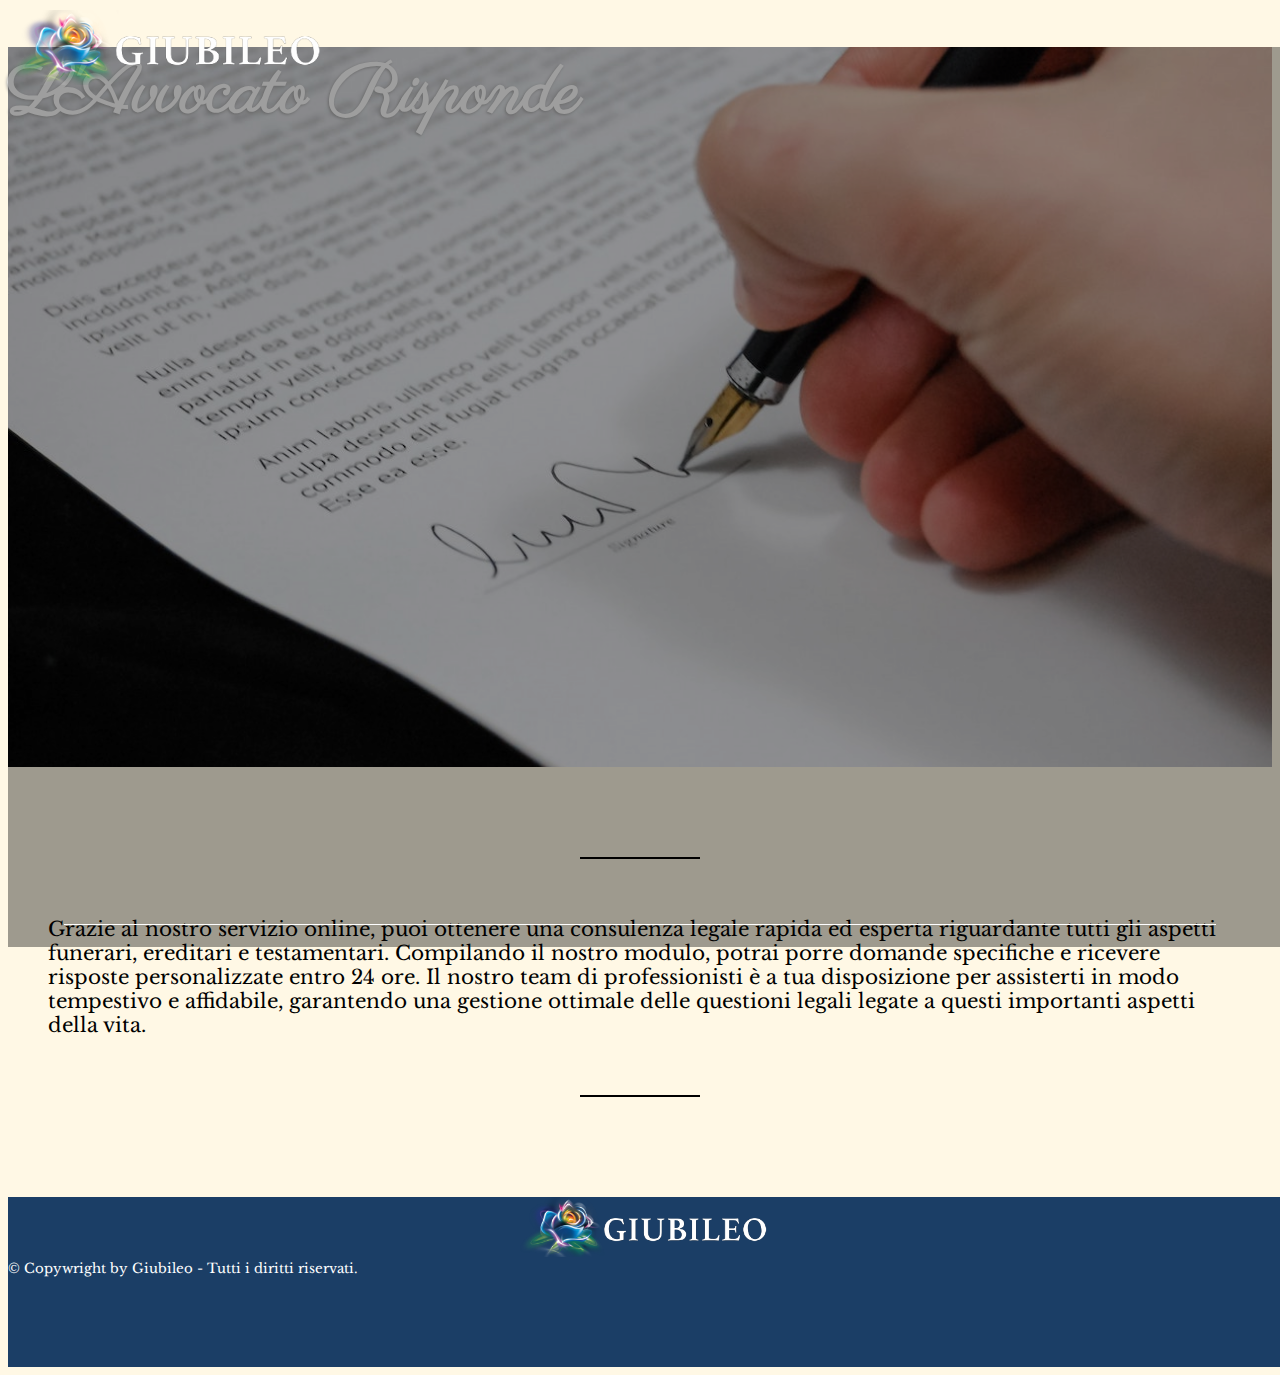
==== pages/avvocato.html @ 3a90a968 "New page avvocato" ====
<!DOCTYPE html>
<html lang="en">

<head>
    <meta charset="UTF-8">
    <meta http-equiv="X-UA-Compatible" content="IE=edge">
    <meta name="viewport" content="width=device-width, initial-scale=1.0">
    <title>Ci Pensa Giubileo</title>

    <!-- Fonts -->
    <link rel="preconnect" href="https://fonts.googleapis.com">
    <link rel="preconnect" href="https://fonts.gstatic.com" crossorigin>
    <link href="https://fonts.googleapis.com/css2?family=Libre+Baskerville&family=Parisienne&display=swap"
        rel="stylesheet">
    <!--  -->

    <link rel="stylesheet" href="https://cdn.jsdelivr.net/npm/bootstrap@5.2.3/dist/css/bootstrap.min.css"
        integrity="sha384-rbsA2VBKQhggwzxH7pPCaAqO46MgnOM80zW1RWuH61DGLwZJEdK2Kadq2F9CUG65" crossorigin="anonymous">
    <link rel="stylesheet" href="../css/style.min.css">
</head>

<body>
    <!-- Header -->
    <div id="header" class="header navbar align-content-center">
        <div class="container-xl">
            <div class="navbar-brand">
                <a href="../index.html"><img class="ps-0" src="../assets/logo/logo-giubileo.png" alt=""></a>
            </div>

            <!-- <button class="navbar-toggler" type="button" data-bs-toggle="collapse" data-bs-target="#navbarSupportedContent" aria-controls="navbarSupportedContent" aria-expanded="false" aria-label="Toggle navigation">
                <span class="navbar-toggler-icon"></span>
            </button> -->

            <div class="" id="">
                <div class="navbar-links ms-auto flex">
                    <div class="nav-item">
                        <button id="nav-link-btn" class="nav-link nav-link-btn">Servizi</button>
                    </div>
                    <div class="nav-item">
                        <a class="nav-link" href="./avvocato.html">L'avvocato risponde</a>
                    </div>
                    <div class="nav-item dropdown">
                        <a class="nav-link" href="https://giubileocentanni.it/" target="_blank">Cent'anni</a>
                    </div>
                </div>
            </div>
        </div>
    </div>

    <div id="submenu" class="submenu container justify-content-center">
        <div class="d-flex justify-content-center mb-1">
            <a href="./testamento.html" class="card submenu-container submenu-main">
                Il Testamento
            </a>
            <a href="./eredita.html" class="card submenu-container submenu-main">
                L'Eredità
            </a>
            <a href="./successioni.html" class="card submenu-container submenu-main">
                Successioni e Donazioni
            </a>
        </div>

        <div class="justify-content-center">
            <div class="d-flex text-center justify-content-center mb-1">
                <a href="/" class="card submenu-container">
                    Aspetti fiscali in materia di successioni
                </a>
                <a href="/" class="card submenu-container">
                    Polizze assicurative e successioni
                </a>
                <a href="/" class="card submenu-container">
                    Passaggio generazionale
                </a>
                <a href="/" class="card submenu-container">
                    Articoli e curiosità
                </a>
            </div>

            <div class="d-flex text-center justify-content-center">
                <a href="/" class="card submenu-container">
                    Cremazione e dispersione delle ceneri
                </a>
                <a href="/" class="card submenu-container">
                    Cassetta virtuale delle ultime volontà
                </a>
                <a href="/" class="card submenu-container">
                    L'esecutore testamentario
                </a>
                <a href="/" class="card submenu-container">
                    FAQ
                </a>
            </div>

        </div>
    </div>
    <!-- End Header -->

    <!-- Hero -->
    <div class="container-fluid hero position-relative"
        style="background-image: url(../assets/img/giubileo-3.jpeg);">
        <div class="hero-overlay"></div>
        <div class="row text-center h-100 align-content-center">
            <h1 class="title">L'Avvocato Risponde</h1>
        </div>
    </div>

    <!-- Intro -->
    <div class="container intro-section section">
        <div class="row text-center justify-content-center">
            <p class="intro col-7">
                Grazie al nostro servizio online, puoi ottenere una consulenza legale rapida ed esperta riguardante tutti gli aspetti funerari,
                 ereditari e testamentari. Compilando il nostro modulo, potrai porre domande specifiche e ricevere risposte personalizzate 
                 entro 24 ore. Il nostro team di professionisti è a tua disposizione per assisterti in modo tempestivo e affidabile, 
                 garantendo una gestione ottimale delle questioni legali legate a questi importanti aspetti della vita.
            </p>
        </div>
    </div>

    <!-- Content -->
    <div class="content-section container">
        <div class="content-container">

        </div>
    </div>

    <!-- Footer -->
    <div id="footer" class="footer">
        <div class="container justify-content-center h-100 position-relative text-center">
            <div class="footer-logo-container pt-4 mb-5 position-relative">
                <img class="ps-0" src="../assets/logo/logo-giubileo.png" alt="">
            </div>
            <small class="text-center">© Copywright by Giubileo - Tutti i diritti riservati.</small>
        </div>
    </div>

    <script src="https://cdn.jsdelivr.net/npm/bootstrap@5.2.3/dist/js/bootstrap.min.js"
        integrity="sha384-cuYeSxntonz0PPNlHhBs68uyIAVpIIOZZ5JqeqvYYIcEL727kskC66kF92t6Xl2V"
        crossorigin="anonymous"></script>
    <script src="../js/main.js"></script>
</body>

</html>
---- css/style.min.css ----
:root{--main:#113c66;--main-bg:#fff8e5;--header-color:#fff;--header-bg-color:#1b3e66;--header-bg-color-light:#324b68;--header-bg-color-focus:#1b3e66;--secondary-card-bg:#58789c;--card-transition-bg:0.5s;--card-transition:1s}*{font-family:'Libre Baskerville', serif}html{overflow-x:hidden}body{background-color:var(--main-bg)}.header{overflow:hidden;position:fixed;width:100vw;top:0;left:0;max-height:90px;z-index:999999;transition:all 0.6s}.header.scrolled-down{background-color:var(--header-bg-color)}.header .navbar-brand img{height:75px;width:auto;padding:10px}.header .navbar-links{display:flex;justify-content:right;align-items:center}.header .navbar-links .nav-item{display:flex;justify-content:center;align-items:center;transition:all 0.5;background-color:#fff8e500}.header .navbar-links .nav-item:hover .nav-link{text-decoration:underline}.header .navbar-links .nav-item .nav-link-btn{background:none;border:none}.header .navbar-links .nav-item .nav-link{padding:2px 30px;color:var(--header-color);font-size:18px;text-decoration-color:var(--header-color);text-underline-offset:3px}.header .navbar-links .nav-item:first-child,.header .navbar-links .nav-item:last-child{border-right:1px solid var(--header-color);border-left:1px solid var(--header-color)}.submenu{width:50vw;min-width:720px;position:fixed;justify-content:center;top:-500px;left:50%;transform:translateX(-50%);border-bottom-left-radius:4px;border-bottom-right-radius:4px;z-index:999990;opacity:0;transition:all 1s;background-color:var(--header-bg-color-light);padding:20px 10px}.submenu .submenu-container{text-align:center;display:flex;justify-content:center;align-items:center;background-color:var(--secondary-card-bg);margin:3px;height:100px;width:100%;padding:5px;transition:all 0.5s;text-decoration:none;color:var(--header-color);font-size:15px}.submenu .submenu-container.submenu-main{font-size:18px}.submenu .submenu-container:hover{background-color:var(--header-bg-color)}.submenu.submenu-open{opacity:1;top:88px}.hero{padding:0px;max-height:80vh;height:80vh;background:center center;background-repeat:no-repeat;background-size:cover}.hero .hero-overlay{width:100%;height:100%;background-color:rgba(0,0,0,0.38);padding:0px;position:absolute}.hero .title{font-family:'Parisienne', cursive;z-index:1000;font-size:70px;color:white;text-shadow:-1px 1px 3px darkgrey}.intro-section{position:relative;padding:40px;margin-top:90px}.intro-section:before,.intro-section:after{content:"";transform:translateX(-50%);display:block;width:120px;height:2px;background:#000;left:50%;position:absolute}.intro-section:before{top:0px}.intro-section:after{bottom:0}.intro-section p{font-size:20px}.cards-section .highlight-card{justify-content:end;border:0px;height:400px;background-position:center;background-size:cover;background-repeat:no-repeat;position:relative;text-decoration:none;box-shadow:-4px 4px 5px rgba(0,0,0,0.517);overflow-y:hidden;transition:all var(--card-transition)}.cards-section .highlight-card .card-overlay{position:absolute;bottom:0px;left:0px;background-color:rgba(0,0,0,0.337);height:50%;width:100%;z-index:0;padding:0px;border-radius:inherit;background:#000;background:linear-gradient(0deg, rgba(0,0,0,0.564885) 50%, rgba(252,252,255,0) 100%);transition:all var(--card-transition)}.cards-section .highlight-card .card-content{position:absolute;top:80%;transition:all var(--card-transition);color:white;text-decoration:none}.cards-section .highlight-card .card-content .card-title::after{content:"";transform:translateX(-50%);display:block;width:100px;height:2px;background:white;left:50%;position:relative;bottom:-15px;opacity:0;transition:all var(--card-transition)}.cards-section .highlight-card .card-content .card-description{opacity:0;transition:all var(--card-transition)}.cards-section .highlight-card:hover{box-shadow:-5px 5px 15px rgba(0,0,0,0.665)}.cards-section .highlight-card:hover .card-overlay{height:100%}.cards-section .highlight-card:hover .card-content{top:50%}.cards-section .highlight-card:hover .card-content .card-title::after{opacity:1}.cards-section .highlight-card:hover .card-content .card-description{opacity:1}.cards-section .card-secondary{width:100%;height:200px;color:white;text-decoration:none;display:flex;justify-content:center;align-items:center;padding:25px;transition:all 0.5s;background-color:var(--secondary-card-bg);box-shadow:-4px 4px 5px rgba(0,0,0,0.517)}.cards-section .card-secondary:hover{background-color:var(--header-bg-color)}.cards-section .card-secondary h3{font-size:20px;margin:0px}.lawyer-section .sec-title::after,.centanni-section .sec-title::after{content:"";transform:translateX(-50%);display:block;width:80px;height:2px;background:black;left:50%;position:absolute;bottom:-25px}.lawyer-section .sec-description,.centanni-section .sec-description{text-align:justify}.lawyer-section .sec-btn,.centanni-section .sec-btn{padding:10px 20px;border-radius:15px;border:solid 3px black;transition:all 0.5s;color:black;text-decoration:none}.lawyer-section .sec-btn:hover,.centanni-section .sec-btn:hover{background-color:var(--header-bg-color);border-color:var(--header-bg-color);color:white}.footer{width:100vw;overflow-x:hidden;height:170px;background-color:var(--header-bg-color)}.footer .footer-logo-container{display:flex;justify-content:center;align-items:center}.footer .footer-logo-container:after{content:"";transform:translateX(-50%);display:block;width:90vw;height:1px;background:white;left:50%;position:absolute;bottom:-25px}.footer .footer-logo-container img{height:auto;width:20%;min-width:200px;max-width:300px}.footer small{color:white;margin:auto}.content-section{margin-top:100px}.title-container{position:relative}.title-container:after{content:"";transform:translateX(-50%);display:block;width:100px;height:2px;background:black;left:50%;position:absolute;bottom:-40px}.content-container{margin-top:0px;margin-bottom:80px}.content-container h3{margin-top:50px;margin-bottom:20px}
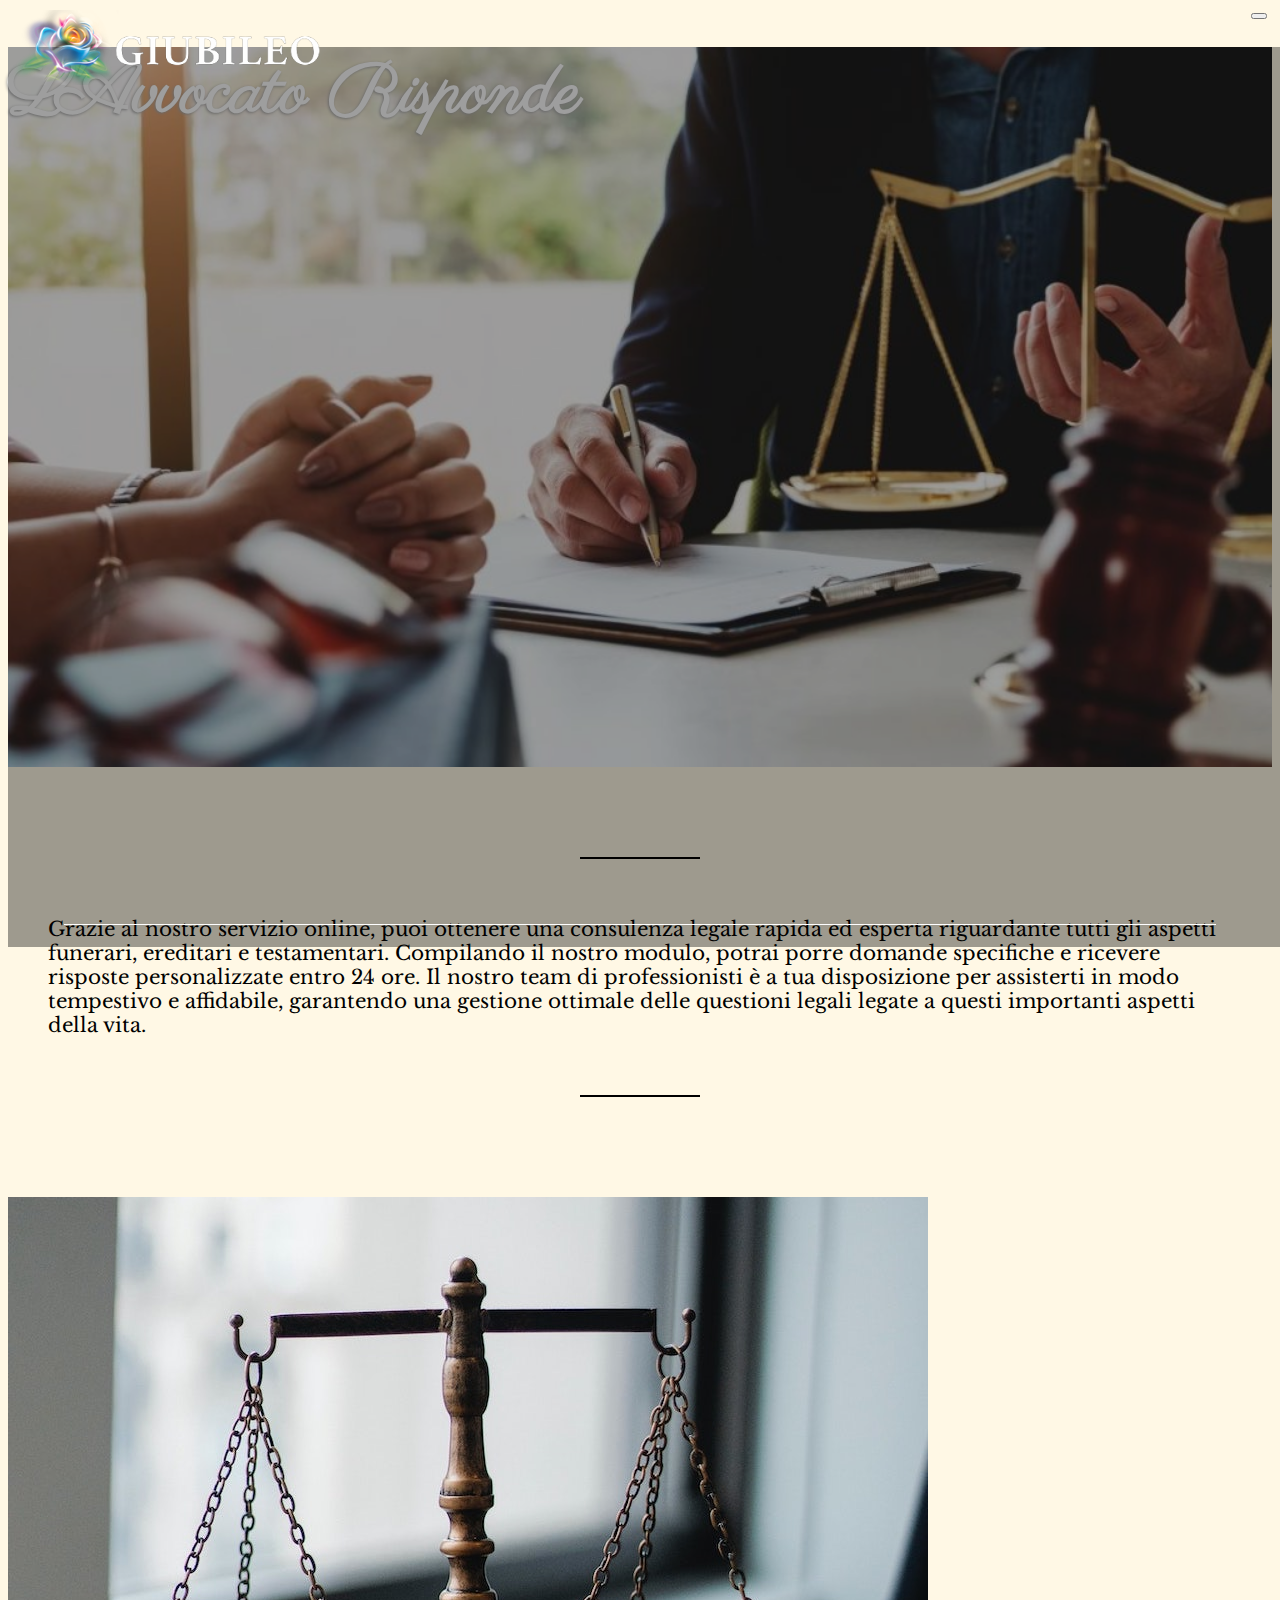
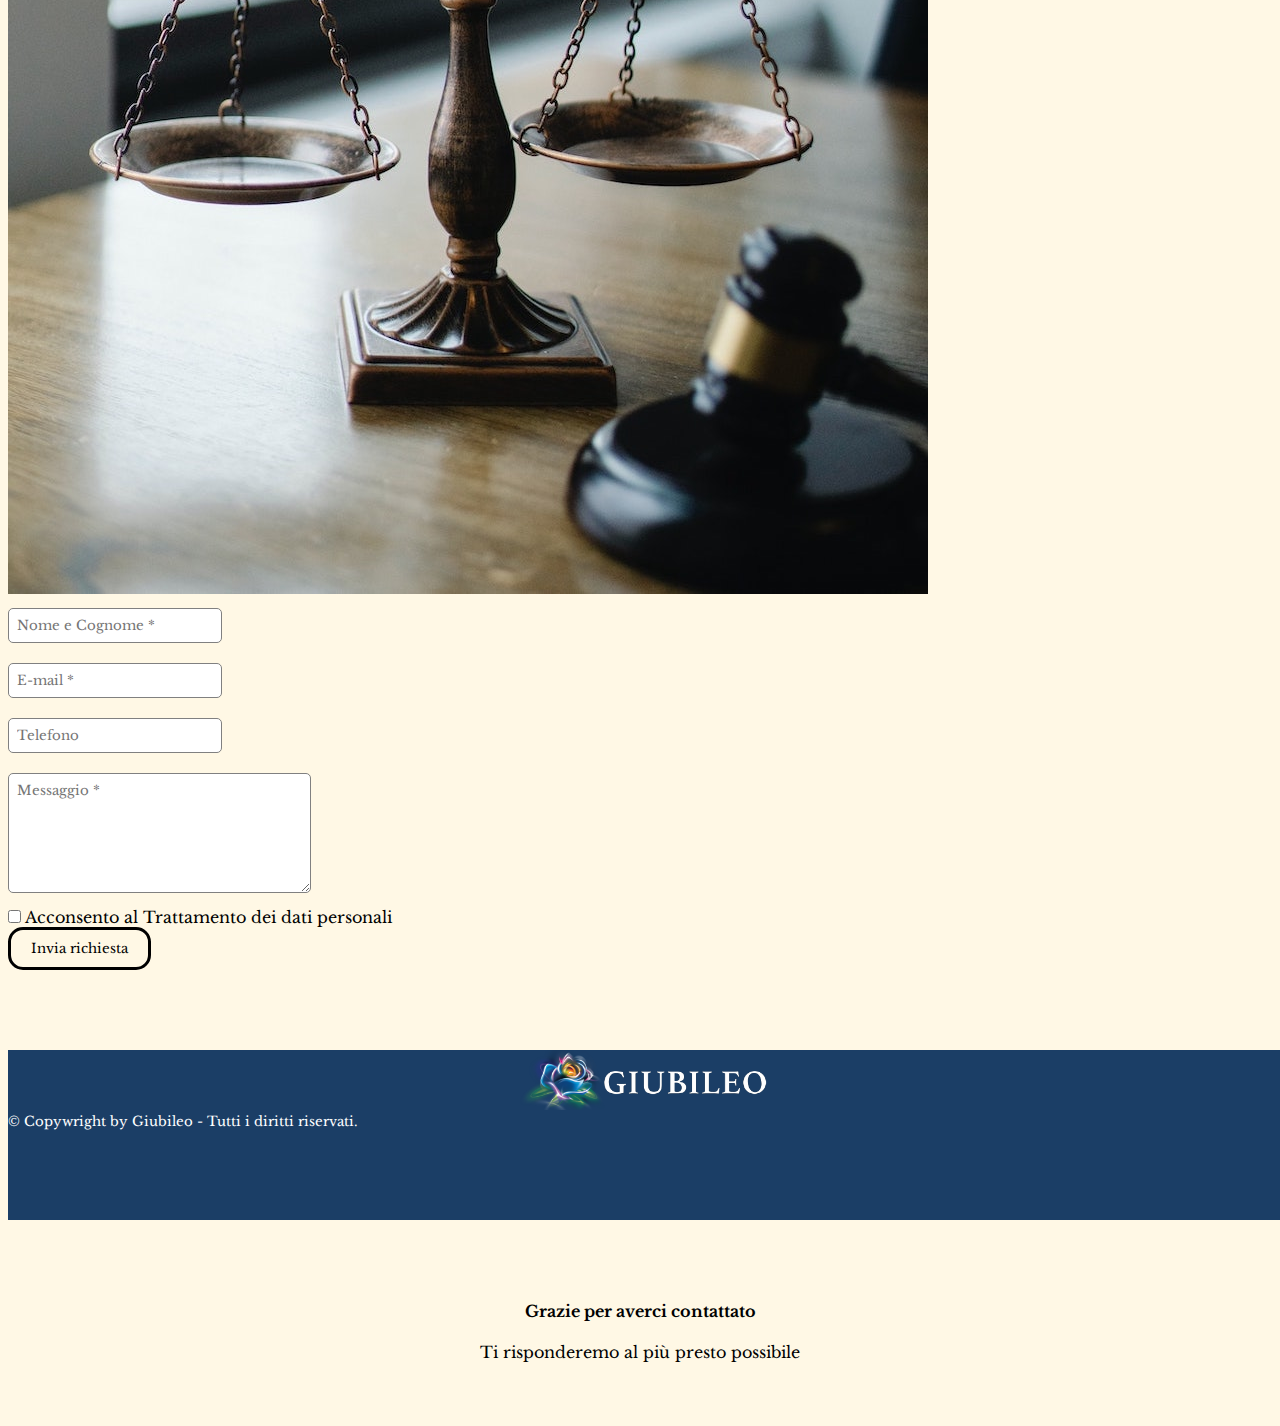
==== commit d418c170: "Progress on lawyer page" ====
--- a/pages/avvocato.html
+++ b/pages/avvocato.html
@@ -96,8 +96,7 @@
     <!-- End Header -->
 
     <!-- Hero -->
-    <div class="container-fluid hero position-relative"
-        style="background-image: url(../assets/img/giubileo-3.jpeg);">
+    <div class="container-fluid hero position-relative" style="background-image: url(../assets/img/giubileo-9.jpeg);">
         <div class="hero-overlay"></div>
         <div class="row text-center h-100 align-content-center">
             <h1 class="title">L'Avvocato Risponde</h1>
@@ -108,18 +107,51 @@
     <div class="container intro-section section">
         <div class="row text-center justify-content-center">
             <p class="intro col-7">
-                Grazie al nostro servizio online, puoi ottenere una consulenza legale rapida ed esperta riguardante tutti gli aspetti funerari,
-                 ereditari e testamentari. Compilando il nostro modulo, potrai porre domande specifiche e ricevere risposte personalizzate 
-                 entro 24 ore. Il nostro team di professionisti è a tua disposizione per assisterti in modo tempestivo e affidabile, 
-                 garantendo una gestione ottimale delle questioni legali legate a questi importanti aspetti della vita.
+                Grazie al nostro servizio online, puoi ottenere una consulenza legale rapida ed esperta riguardante
+                tutti gli aspetti funerari,
+                ereditari e testamentari. Compilando il nostro modulo, potrai porre domande specifiche e ricevere
+                risposte personalizzate
+                entro 24 ore. Il nostro team di professionisti è a tua disposizione per assisterti in modo tempestivo e
+                affidabile,
+                garantendo una gestione ottimale delle questioni legali legate a questi importanti aspetti della vita.
             </p>
         </div>
     </div>
 
-    <!-- Content -->
+    <!-- Form -->
     <div class="content-section container">
-        <div class="content-container">
-
+        <div class="content-container row">
+            <div class="col-5">
+                <img class="sec-img w-100 rounded" src="../assets/img/giubileo-2.jpeg" alt="">
+            </div>
+            <div class="col-6 offset-1 h-100 align-self-center">
+                <form id="lawyer-form" action="" class="row lawyer-form" autocomplete="off">
+                    <div class="col-12 d-flex flex-column">
+                        <!-- <label for="name-input">Nome e Cognome</label> -->
+                        <input id="name-input" type="text" placeholder="Nome e Cognome *" required autocomplete="off">
+                    </div>
+                    <div class="col-6 d-flex flex-column">
+                        <!-- <label for="name-input">Nome e Cognome</label> -->
+                        <input id="name-input" type="email" placeholder="E-mail *" required autocomplete="off">
+                    </div>
+                    <div class="col-6 d-flex flex-column">
+                        <!-- <label for="name-input">Nome e Cognome</label> -->
+                        <input id="name-input" type="number" placeholder="Telefono" autocomplete="off">
+                    </div>
+                    <div class="col-12 d-flex flex-column">
+                        <textarea name="" id="" cols="30" rows="6" placeholder="Messaggio *"
+                            autocomplete="off" required></textarea>
+                    </div>
+                    <div class="col-12 d-flex flex-row align-content-center mt-2">
+                        <input id="privacy-check" type="checkbox" class="me-3" style="margin: 3px 0px;" required>
+                        <label for="privacy-check" class="privacy-check-label">Acconsento al Trattamento dei dati personali</label>
+                    </div>
+                    <div class="col-12 mt-4 d-flex justify-content-center">
+                        <button id="lawyer-form-btn" type="submit" class="sec-btn" data-toggle="modal"
+                            data-target="#thankyou-modal">Invia richiesta</button>
+                    </div>
+                </form>
+            </div>
         </div>
     </div>
 
@@ -133,10 +165,35 @@
         </div>
     </div>
 
+
+    <!-- Modal "Grazie per contatto" -->
+    <div class="modal fade" id="thankyou-modal" tabindex="-1" aria-labelledby="thankyou-modalLabel" aria-hidden="true">
+        <div class="modal-dialog modal-dialog-centered">
+            <div class="modal-content">
+                <div class="modal-body">
+                    <button type="button" class="btn-close" data-bs-dismiss="modal" aria-label="Close"></button>
+                    <h4 class="mb-3">Grazie per averci contattato</h4>
+                    <p>Ti risponderemo al più presto possibile</p>
+                </div>
+            </div>
+        </div>
+    </div>
+
     <script src="https://cdn.jsdelivr.net/npm/bootstrap@5.2.3/dist/js/bootstrap.min.js"
-        integrity="sha384-cuYeSxntonz0PPNlHhBs68uyIAVpIIOZZ5JqeqvYYIcEL727kskC66kF92t6Xl2V"
-        crossorigin="anonymous"></script>
+        integrity="sha384-cuYeSxntonz0PPNlHhBs68uyIAVpIIOZZ5JqeqvYYIcEL727kskC66kF92t6Xl2V" crossorigin="anonymous">
+        </script>
+    <script src="https://code.jquery.com/jquery-3.7.0.min.js"
+        integrity="sha256-2Pmvv0kuTBOenSvLm6bvfBSSHrUJ+3A7x6P5Ebd07/g=" crossorigin="anonymous">
+        </script>
     <script src="../js/main.js"></script>
+
+    <script>
+        $("#lawyer-form-btn").on('click', function (e) {
+            e.preventDefault()
+            $("#thankyou-modal").modal('show');
+            $('#lawyer-form').trigger("reset");
+        })
+    </script>
 </body>
 
 </html>--- a/css/style.min.css
+++ b/css/style.min.css
@@ -1 +1 @@
-:root{--main:#113c66;--main-bg:#fff8e5;--header-color:#fff;--header-bg-color:#1b3e66;--header-bg-color-light:#324b68;--header-bg-color-focus:#1b3e66;--secondary-card-bg:#58789c;--card-transition-bg:0.5s;--card-transition:1s}*{font-family:'Libre Baskerville', serif}html{overflow-x:hidden}body{background-color:var(--main-bg)}.header{overflow:hidden;position:fixed;width:100vw;top:0;left:0;max-height:90px;z-index:999999;transition:all 0.6s}.header.scrolled-down{background-color:var(--header-bg-color)}.header .navbar-brand img{height:75px;width:auto;padding:10px}.header .navbar-links{display:flex;justify-content:right;align-items:center}.header .navbar-links .nav-item{display:flex;justify-content:center;align-items:center;transition:all 0.5;background-color:#fff8e500}.header .navbar-links .nav-item:hover .nav-link{text-decoration:underline}.header .navbar-links .nav-item .nav-link-btn{background:none;border:none}.header .navbar-links .nav-item .nav-link{padding:2px 30px;color:var(--header-color);font-size:18px;text-decoration-color:var(--header-color);text-underline-offset:3px}.header .navbar-links .nav-item:first-child,.header .navbar-links .nav-item:last-child{border-right:1px solid var(--header-color);border-left:1px solid var(--header-color)}.submenu{width:50vw;min-width:720px;position:fixed;justify-content:center;top:-500px;left:50%;transform:translateX(-50%);border-bottom-left-radius:4px;border-bottom-right-radius:4px;z-index:999990;opacity:0;transition:all 1s;background-color:var(--header-bg-color-light);padding:20px 10px}.submenu .submenu-container{text-align:center;display:flex;justify-content:center;align-items:center;background-color:var(--secondary-card-bg);margin:3px;height:100px;width:100%;padding:5px;transition:all 0.5s;text-decoration:none;color:var(--header-color);font-size:15px}.submenu .submenu-container.submenu-main{font-size:18px}.submenu .submenu-container:hover{background-color:var(--header-bg-color)}.submenu.submenu-open{opacity:1;top:88px}.hero{padding:0px;max-height:80vh;height:80vh;background:center center;background-repeat:no-repeat;background-size:cover}.hero .hero-overlay{width:100%;height:100%;background-color:rgba(0,0,0,0.38);padding:0px;position:absolute}.hero .title{font-family:'Parisienne', cursive;z-index:1000;font-size:70px;color:white;text-shadow:-1px 1px 3px darkgrey}.intro-section{position:relative;padding:40px;margin-top:90px}.intro-section:before,.intro-section:after{content:"";transform:translateX(-50%);display:block;width:120px;height:2px;background:#000;left:50%;position:absolute}.intro-section:before{top:0px}.intro-section:after{bottom:0}.intro-section p{font-size:20px}.cards-section .highlight-card{justify-content:end;border:0px;height:400px;background-position:center;background-size:cover;background-repeat:no-repeat;position:relative;text-decoration:none;box-shadow:-4px 4px 5px rgba(0,0,0,0.517);overflow-y:hidden;transition:all var(--card-transition)}.cards-section .highlight-card .card-overlay{position:absolute;bottom:0px;left:0px;background-color:rgba(0,0,0,0.337);height:50%;width:100%;z-index:0;padding:0px;border-radius:inherit;background:#000;background:linear-gradient(0deg, rgba(0,0,0,0.564885) 50%, rgba(252,252,255,0) 100%);transition:all var(--card-transition)}.cards-section .highlight-card .card-content{position:absolute;top:80%;transition:all var(--card-transition);color:white;text-decoration:none}.cards-section .highlight-card .card-content .card-title::after{content:"";transform:translateX(-50%);display:block;width:100px;height:2px;background:white;left:50%;position:relative;bottom:-15px;opacity:0;transition:all var(--card-transition)}.cards-section .highlight-card .card-content .card-description{opacity:0;transition:all var(--card-transition)}.cards-section .highlight-card:hover{box-shadow:-5px 5px 15px rgba(0,0,0,0.665)}.cards-section .highlight-card:hover .card-overlay{height:100%}.cards-section .highlight-card:hover .card-content{top:50%}.cards-section .highlight-card:hover .card-content .card-title::after{opacity:1}.cards-section .highlight-card:hover .card-content .card-description{opacity:1}.cards-section .card-secondary{width:100%;height:200px;color:white;text-decoration:none;display:flex;justify-content:center;align-items:center;padding:25px;transition:all 0.5s;background-color:var(--secondary-card-bg);box-shadow:-4px 4px 5px rgba(0,0,0,0.517)}.cards-section .card-secondary:hover{background-color:var(--header-bg-color)}.cards-section .card-secondary h3{font-size:20px;margin:0px}.lawyer-section .sec-title::after,.centanni-section .sec-title::after{content:"";transform:translateX(-50%);display:block;width:80px;height:2px;background:black;left:50%;position:absolute;bottom:-25px}.lawyer-section .sec-description,.centanni-section .sec-description{text-align:justify}.lawyer-section .sec-btn,.centanni-section .sec-btn{padding:10px 20px;border-radius:15px;border:solid 3px black;transition:all 0.5s;color:black;text-decoration:none}.lawyer-section .sec-btn:hover,.centanni-section .sec-btn:hover{background-color:var(--header-bg-color);border-color:var(--header-bg-color);color:white}.footer{width:100vw;overflow-x:hidden;height:170px;background-color:var(--header-bg-color)}.footer .footer-logo-container{display:flex;justify-content:center;align-items:center}.footer .footer-logo-container:after{content:"";transform:translateX(-50%);display:block;width:90vw;height:1px;background:white;left:50%;position:absolute;bottom:-25px}.footer .footer-logo-container img{height:auto;width:20%;min-width:200px;max-width:300px}.footer small{color:white;margin:auto}.content-section{margin-top:100px}.title-container{position:relative}.title-container:after{content:"";transform:translateX(-50%);display:block;width:100px;height:2px;background:black;left:50%;position:absolute;bottom:-40px}.content-container{margin-top:0px;margin-bottom:80px}.content-container h3{margin-top:50px;margin-bottom:20px}
+:root{--main:#113c66;--main-bg:#fff8e5;--header-color:#fff;--header-bg-color:#1b3e66;--header-bg-color-light:#324b68;--header-bg-color-focus:#1b3e66;--secondary-card-bg:#58789c;--card-transition-bg:0.5s;--card-transition:1s}*{font-family:'Libre Baskerville', serif}html{overflow-x:hidden}body{background-color:var(--main-bg)}.header{overflow:hidden;position:fixed;width:100vw;top:0;left:0;max-height:90px;z-index:999;transition:all 0.6s}.header.scrolled-down{background-color:var(--header-bg-color)}.header .navbar-brand img{height:75px;width:auto;padding:10px}.header .navbar-links{display:flex;justify-content:right;align-items:center}.header .navbar-links .nav-item{display:flex;justify-content:center;align-items:center;transition:all 0.5;background-color:#fff8e500}.header .navbar-links .nav-item:hover .nav-link{text-decoration:underline}.header .navbar-links .nav-item .nav-link-btn{background:none;border:none}.header .navbar-links .nav-item .nav-link{padding:2px 30px;color:var(--header-color);font-size:18px;text-decoration-color:var(--header-color);text-underline-offset:3px}.header .navbar-links .nav-item:first-child,.header .navbar-links .nav-item:last-child{border-right:1px solid var(--header-color);border-left:1px solid var(--header-color)}.submenu{width:50vw;min-width:720px;position:fixed;justify-content:center;top:-500px;left:50%;transform:translateX(-50%);border-bottom-left-radius:4px;border-bottom-right-radius:4px;z-index:990;opacity:0;transition:all 1s;background-color:var(--header-bg-color-light);padding:20px 10px}.submenu .submenu-container{text-align:center;display:flex;justify-content:center;align-items:center;background-color:var(--secondary-card-bg);margin:3px;height:100px;width:100%;padding:5px;transition:all 0.5s;text-decoration:none;color:var(--header-color);font-size:15px}.submenu .submenu-container.submenu-main{font-size:18px}.submenu .submenu-container:hover{background-color:var(--header-bg-color)}.submenu.submenu-open{opacity:1;top:88px}.hero{padding:0px;max-height:80vh;height:80vh;background:center center;background-repeat:no-repeat;background-size:cover}.hero .hero-overlay{width:100%;height:100%;background-color:rgba(0,0,0,0.38);padding:0px;position:absolute}.hero .title{font-family:'Parisienne', cursive;z-index:1000;font-size:70px;color:white;text-shadow:-1px 1px 3px darkgrey}.intro-section{position:relative;padding:40px;margin-top:90px}.intro-section:before,.intro-section:after{content:"";transform:translateX(-50%);display:block;width:120px;height:2px;background:#000;left:50%;position:absolute}.intro-section:before{top:0px}.intro-section:after{bottom:0}.intro-section p{font-size:20px}.cards-section .highlight-card{justify-content:end;border:0px;height:400px;background-position:center;background-size:cover;background-repeat:no-repeat;position:relative;text-decoration:none;box-shadow:-4px 4px 5px rgba(0,0,0,0.517);overflow-y:hidden;transition:all var(--card-transition)}.cards-section .highlight-card .card-overlay{position:absolute;bottom:0px;left:0px;background-color:rgba(0,0,0,0.337);height:50%;width:100%;z-index:0;padding:0px;border-radius:inherit;background:#000;background:linear-gradient(0deg, rgba(0,0,0,0.564885) 50%, rgba(252,252,255,0) 100%);transition:all var(--card-transition)}.cards-section .highlight-card .card-content{position:absolute;top:80%;transition:all var(--card-transition);color:white;text-decoration:none}.cards-section .highlight-card .card-content .card-title::after{content:"";transform:translateX(-50%);display:block;width:100px;height:2px;background:white;left:50%;position:relative;bottom:-15px;opacity:0;transition:all var(--card-transition)}.cards-section .highlight-card .card-content .card-description{opacity:0;transition:all var(--card-transition)}.cards-section .highlight-card:hover{box-shadow:-5px 5px 15px rgba(0,0,0,0.665)}.cards-section .highlight-card:hover .card-overlay{height:100%}.cards-section .highlight-card:hover .card-content{top:50%}.cards-section .highlight-card:hover .card-content .card-title::after{opacity:1}.cards-section .highlight-card:hover .card-content .card-description{opacity:1}.cards-section .card-secondary{width:100%;height:200px;color:white;text-decoration:none;display:flex;justify-content:center;align-items:center;padding:25px;transition:all 0.5s;background-color:var(--secondary-card-bg);box-shadow:-4px 4px 5px rgba(0,0,0,0.517)}.cards-section .card-secondary:hover{background-color:var(--header-bg-color)}.cards-section .card-secondary h3{font-size:20px;margin:0px}.lawyer-section .sec-title::after,.centanni-section .sec-title::after{content:"";transform:translateX(-50%);display:block;width:80px;height:2px;background:black;left:50%;position:absolute;bottom:-25px}.lawyer-section .sec-description,.centanni-section .sec-description{text-align:justify}.lawyer-section .sec-btn,.centanni-section .sec-btn{padding:10px 20px;border-radius:15px;border:solid 3px black;transition:all 0.5s;color:black;text-decoration:none}.lawyer-section .sec-btn:hover,.centanni-section .sec-btn:hover{background-color:var(--header-bg-color);border-color:var(--header-bg-color);color:white}.footer{width:100vw;overflow-x:hidden;height:170px;background-color:var(--header-bg-color)}.footer .footer-logo-container{display:flex;justify-content:center;align-items:center}.footer .footer-logo-container:after{content:"";transform:translateX(-50%);display:block;width:90vw;height:1px;background:white;left:50%;position:absolute;bottom:-25px}.footer .footer-logo-container img{height:auto;width:20%;min-width:200px;max-width:300px}.footer small{color:white;margin:auto}.content-section{margin-top:100px}.title-container{position:relative}.title-container:after{content:"";transform:translateX(-50%);display:block;width:100px;height:2px;background:black;left:50%;position:absolute;bottom:-40px}.content-container{margin-top:0px;margin-bottom:80px}.content-container h3{margin-top:50px;margin-bottom:20px}.lawyer-form input,.lawyer-form textarea{margin:10px 0px;padding:8px;border-radius:5px;border:1px solid gray}.lawyer-form input:focus-visible,.lawyer-form input:focus,.lawyer-form input:active,.lawyer-form textarea:focus-visible,.lawyer-form textarea:focus,.lawyer-form textarea:active{border-color:none;outline:var(--header-bg-color) solid 2px}.lawyer-form #privacy-check:focus-visible,.lawyer-form #privacy-check:focus,.lawyer-form #privacy-check:active{outline:none !important}.lawyer-form .privacy-check-label,.lawyer-form #privacy-check{cursor:pointer}.lawyer-form .sec-btn{padding:10px 20px;border-radius:15px;border:solid 3px black;transition:all 0.5s;color:black;text-decoration:none;background:none}.lawyer-form .sec-btn:hover{background-color:var(--header-bg-color);border-color:var(--header-bg-color);color:white}#thankyou-modal .modal-body{padding:40px;padding-top:60px;text-align:center}#thankyou-modal .btn-close{position:absolute;right:1em;top:1em}
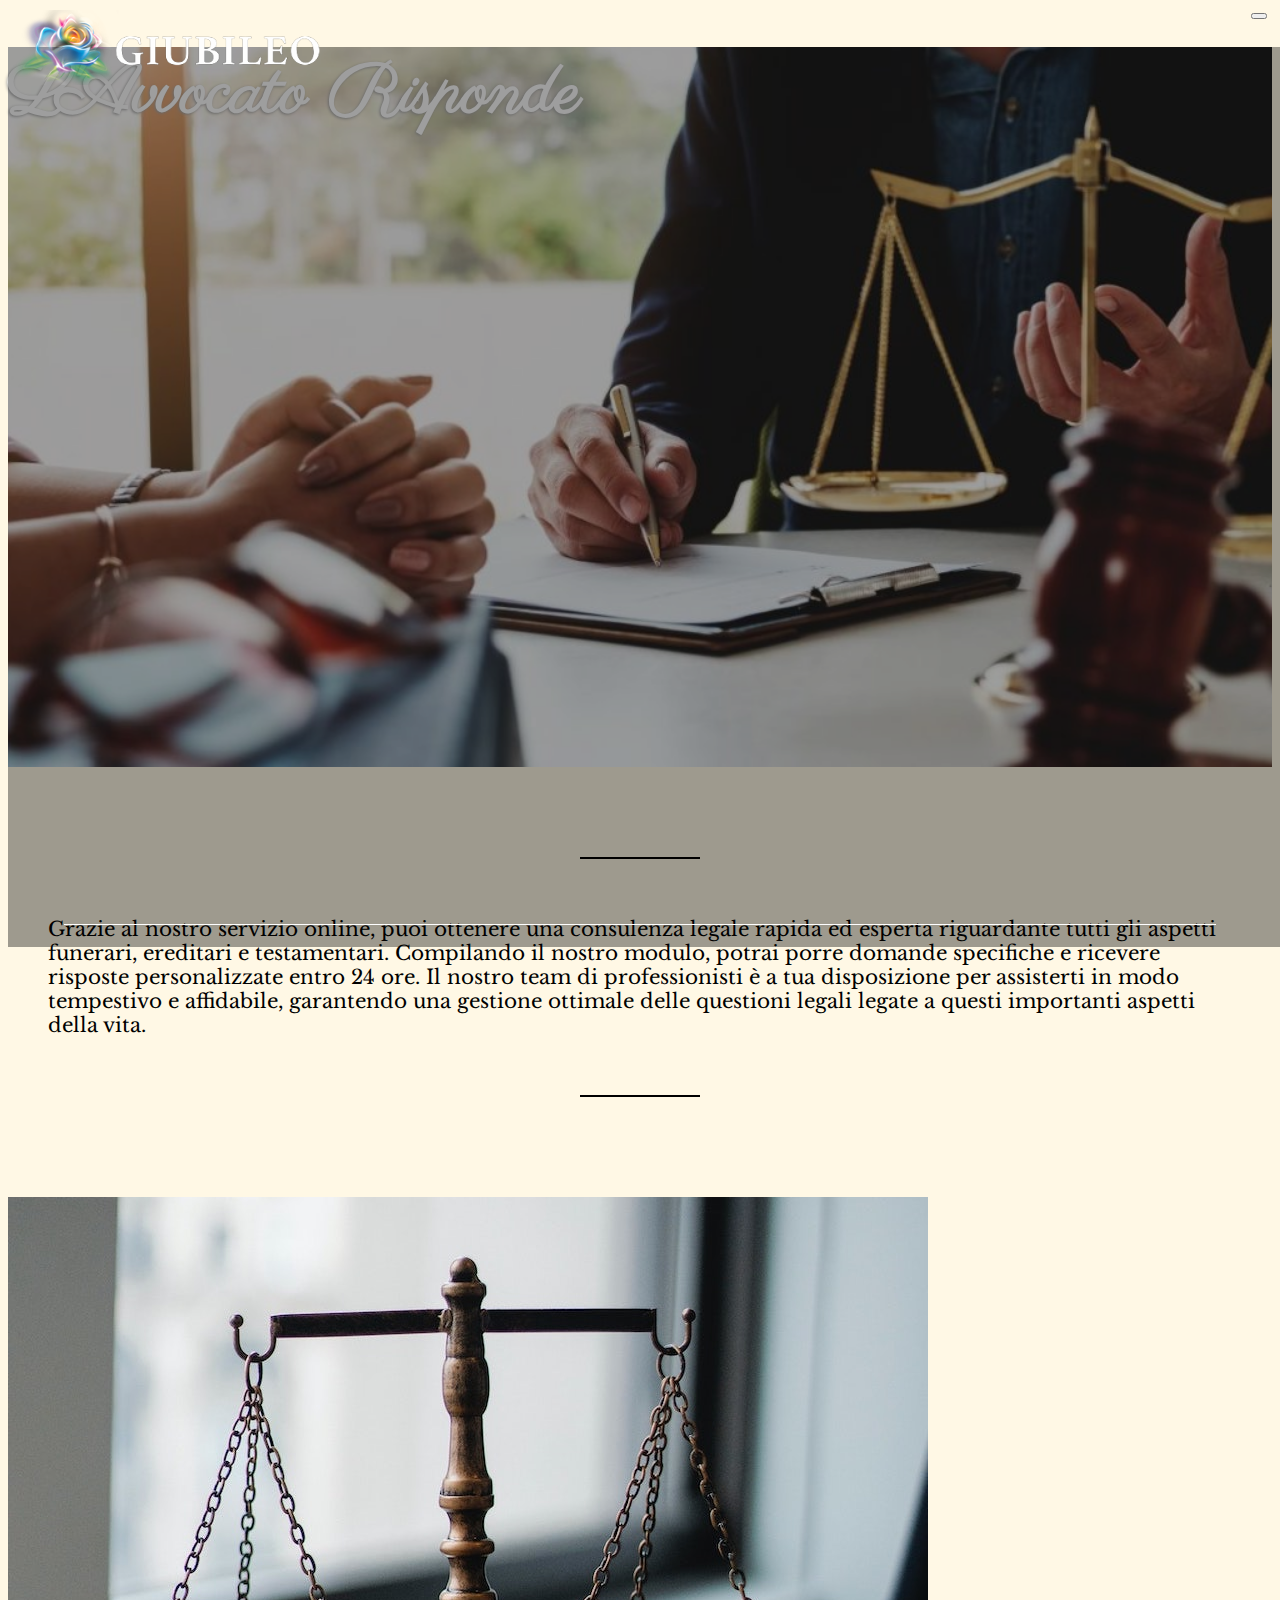
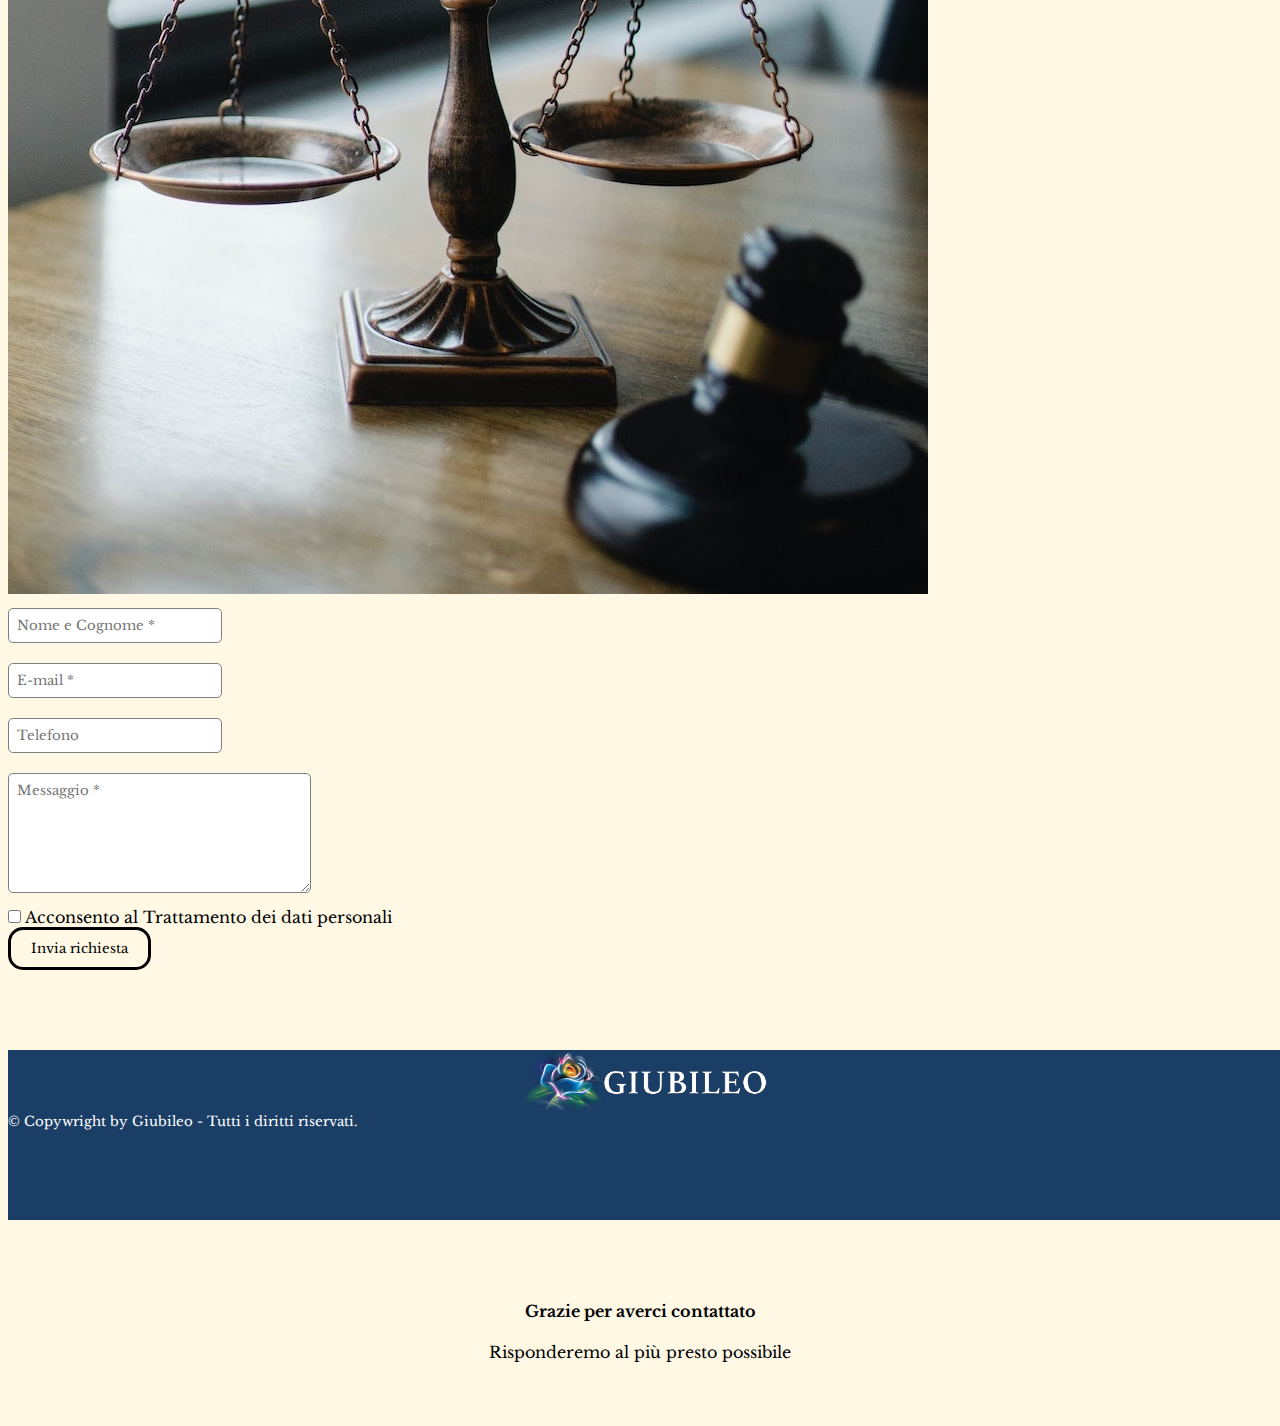
==== commit 134c4413: "Update avvocato.html" ====
--- a/pages/avvocato.html
+++ b/pages/avvocato.html
@@ -173,7 +173,7 @@
                 <div class="modal-body">
                     <button type="button" class="btn-close" data-bs-dismiss="modal" aria-label="Close"></button>
                     <h4 class="mb-3">Grazie per averci contattato</h4>
-                    <p>Ti risponderemo al più presto possibile</p>
+                    <p>Risponderemo al più presto possibile</p>
                 </div>
             </div>
         </div>
@@ -196,4 +196,4 @@
     </script>
 </body>
 
-</html>+</html>
--- a/css/style.min.css
+++ b/css/style.min.css
@@ -1 +1 @@
-:root{--main:#113c66;--main-bg:#fff8e5;--header-color:#fff;--header-bg-color:#1b3e66;--header-bg-color-light:#324b68;--header-bg-color-focus:#1b3e66;--secondary-card-bg:#58789c;--card-transition-bg:0.5s;--card-transition:1s}*{font-family:'Libre Baskerville', serif}html{overflow-x:hidden}body{background-color:var(--main-bg)}.header{overflow:hidden;position:fixed;width:100vw;top:0;left:0;max-height:90px;z-index:999;transition:all 0.6s}.header.scrolled-down{background-color:var(--header-bg-color)}.header .navbar-brand img{height:75px;width:auto;padding:10px}.header .navbar-links{display:flex;justify-content:right;align-items:center}.header .navbar-links .nav-item{display:flex;justify-content:center;align-items:center;transition:all 0.5;background-color:#fff8e500}.header .navbar-links .nav-item:hover .nav-link{text-decoration:underline}.header .navbar-links .nav-item .nav-link-btn{background:none;border:none}.header .navbar-links .nav-item .nav-link{padding:2px 30px;color:var(--header-color);font-size:18px;text-decoration-color:var(--header-color);text-underline-offset:3px}.header .navbar-links .nav-item:first-child,.header .navbar-links .nav-item:last-child{border-right:1px solid var(--header-color);border-left:1px solid var(--header-color)}.submenu{width:50vw;min-width:720px;position:fixed;justify-content:center;top:-500px;left:50%;transform:translateX(-50%);border-bottom-left-radius:4px;border-bottom-right-radius:4px;z-index:990;opacity:0;transition:all 1s;background-color:var(--header-bg-color-light);padding:20px 10px}.submenu .submenu-container{text-align:center;display:flex;justify-content:center;align-items:center;background-color:var(--secondary-card-bg);margin:3px;height:100px;width:100%;padding:5px;transition:all 0.5s;text-decoration:none;color:var(--header-color);font-size:15px}.submenu .submenu-container.submenu-main{font-size:18px}.submenu .submenu-container:hover{background-color:var(--header-bg-color)}.submenu.submenu-open{opacity:1;top:88px}.hero{padding:0px;max-height:80vh;height:80vh;background:center center;background-repeat:no-repeat;background-size:cover}.hero .hero-overlay{width:100%;height:100%;background-color:rgba(0,0,0,0.38);padding:0px;position:absolute}.hero .title{font-family:'Parisienne', cursive;z-index:1000;font-size:70px;color:white;text-shadow:-1px 1px 3px darkgrey}.intro-section{position:relative;padding:40px;margin-top:90px}.intro-section:before,.intro-section:after{content:"";transform:translateX(-50%);display:block;width:120px;height:2px;background:#000;left:50%;position:absolute}.intro-section:before{top:0px}.intro-section:after{bottom:0}.intro-section p{font-size:20px}.cards-section .highlight-card{justify-content:end;border:0px;height:400px;background-position:center;background-size:cover;background-repeat:no-repeat;position:relative;text-decoration:none;box-shadow:-4px 4px 5px rgba(0,0,0,0.517);overflow-y:hidden;transition:all var(--card-transition)}.cards-section .highlight-card .card-overlay{position:absolute;bottom:0px;left:0px;background-color:rgba(0,0,0,0.337);height:50%;width:100%;z-index:0;padding:0px;border-radius:inherit;background:#000;background:linear-gradient(0deg, rgba(0,0,0,0.564885) 50%, rgba(252,252,255,0) 100%);transition:all var(--card-transition)}.cards-section .highlight-card .card-content{position:absolute;top:80%;transition:all var(--card-transition);color:white;text-decoration:none}.cards-section .highlight-card .card-content .card-title::after{content:"";transform:translateX(-50%);display:block;width:100px;height:2px;background:white;left:50%;position:relative;bottom:-15px;opacity:0;transition:all var(--card-transition)}.cards-section .highlight-card .card-content .card-description{opacity:0;transition:all var(--card-transition)}.cards-section .highlight-card:hover{box-shadow:-5px 5px 15px rgba(0,0,0,0.665)}.cards-section .highlight-card:hover .card-overlay{height:100%}.cards-section .highlight-card:hover .card-content{top:50%}.cards-section .highlight-card:hover .card-content .card-title::after{opacity:1}.cards-section .highlight-card:hover .card-content .card-description{opacity:1}.cards-section .card-secondary{width:100%;height:200px;color:white;text-decoration:none;display:flex;justify-content:center;align-items:center;padding:25px;transition:all 0.5s;background-color:var(--secondary-card-bg);box-shadow:-4px 4px 5px rgba(0,0,0,0.517)}.cards-section .card-secondary:hover{background-color:var(--header-bg-color)}.cards-section .card-secondary h3{font-size:20px;margin:0px}.lawyer-section .sec-title::after,.centanni-section .sec-title::after{content:"";transform:translateX(-50%);display:block;width:80px;height:2px;background:black;left:50%;position:absolute;bottom:-25px}.lawyer-section .sec-description,.centanni-section .sec-description{text-align:justify}.lawyer-section .sec-btn,.centanni-section .sec-btn{padding:10px 20px;border-radius:15px;border:solid 3px black;transition:all 0.5s;color:black;text-decoration:none}.lawyer-section .sec-btn:hover,.centanni-section .sec-btn:hover{background-color:var(--header-bg-color);border-color:var(--header-bg-color);color:white}.footer{width:100vw;overflow-x:hidden;height:170px;background-color:var(--header-bg-color)}.footer .footer-logo-container{display:flex;justify-content:center;align-items:center}.footer .footer-logo-container:after{content:"";transform:translateX(-50%);display:block;width:90vw;height:1px;background:white;left:50%;position:absolute;bottom:-25px}.footer .footer-logo-container img{height:auto;width:20%;min-width:200px;max-width:300px}.footer small{color:white;margin:auto}.content-section{margin-top:100px}.title-container{position:relative}.title-container:after{content:"";transform:translateX(-50%);display:block;width:100px;height:2px;background:black;left:50%;position:absolute;bottom:-40px}.content-container{margin-top:0px;margin-bottom:80px}.content-container h3{margin-top:50px;margin-bottom:20px}.lawyer-form input,.lawyer-form textarea{margin:10px 0px;padding:8px;border-radius:5px;border:1px solid gray}.lawyer-form input:focus-visible,.lawyer-form input:focus,.lawyer-form input:active,.lawyer-form textarea:focus-visible,.lawyer-form textarea:focus,.lawyer-form textarea:active{border-color:none;outline:var(--header-bg-color) solid 2px}.lawyer-form #privacy-check:focus-visible,.lawyer-form #privacy-check:focus,.lawyer-form #privacy-check:active{outline:none !important}.lawyer-form .privacy-check-label,.lawyer-form #privacy-check{cursor:pointer}.lawyer-form .sec-btn{padding:10px 20px;border-radius:15px;border:solid 3px black;transition:all 0.5s;color:black;text-decoration:none;background:none}.lawyer-form .sec-btn:hover{background-color:var(--header-bg-color);border-color:var(--header-bg-color);color:white}#thankyou-modal .modal-body{padding:40px;padding-top:60px;text-align:center}#thankyou-modal .btn-close{position:absolute;right:1em;top:1em}
+:root{--main:#113c66;--main-bg:#fff8e5;--header-color:#fff;--header-bg-color:#1b3e66;--header-bg-color-light:#324b68;--header-bg-color-focus:#1b3e66;--secondary-card-bg:#58789c;--card-transition-bg:0.5s;--card-transition:1s}*{font-family:'Libre Baskerville', serif}html{overflow-x:hidden}body{background-color:var(--main-bg)}.header{overflow:hidden;position:fixed;width:100vw;top:0;left:0;max-height:90px;z-index:999;transition:all 0.6s}.header.scrolled-down{background-color:var(--header-bg-color)}.header .navbar-brand img{height:75px;width:auto;padding:10px}.header .navbar-links{display:flex;justify-content:right;align-items:center}.header .navbar-links .nav-item{display:flex;justify-content:center;align-items:center;transition:all 0.5;background-color:#fff8e500}.header .navbar-links .nav-item:hover .nav-link{text-decoration:underline}.header .navbar-links .nav-item .nav-link-btn{background:none;border:none}.header .navbar-links .nav-item .nav-link{padding:2px 30px;color:var(--header-color);font-size:18px;text-decoration-color:var(--header-color);text-underline-offset:3px}.header .navbar-links .nav-item:first-child,.header .navbar-links .nav-item:last-child{border-right:1px solid var(--header-color);border-left:1px solid var(--header-color)}.submenu{width:50vw;min-width:720px;position:fixed;justify-content:center;top:-500px;left:50%;transform:translateX(-50%);border-bottom-left-radius:4px;border-bottom-right-radius:4px;z-index:990;opacity:0;transition:all 1s;background-color:var(--header-bg-color-light);padding:20px 10px}.submenu .submenu-container{text-align:center;display:flex;justify-content:center;align-items:center;background-color:var(--secondary-card-bg);margin:3px;height:100px;width:100%;padding:5px;transition:all 0.5s;text-decoration:none;color:var(--header-color);font-size:15px}.submenu .submenu-container.submenu-main{font-size:18px}.submenu .submenu-container:hover{background-color:var(--header-bg-color)}.submenu.submenu-open{opacity:1;top:88px}.hero{padding:0px;max-height:80vh;height:80vh;background:center center;background-repeat:no-repeat;background-size:cover}.hero .hero-overlay{width:100%;height:100%;background-color:rgba(0,0,0,0.38);padding:0px;position:absolute}.hero .title{font-family:'Parisienne', cursive;z-index:900;font-size:70px;color:white;text-shadow:-1px 1px 3px darkgrey}.intro-section{position:relative;padding:40px;margin-top:90px}.intro-section:before,.intro-section:after{content:"";transform:translateX(-50%);display:block;width:120px;height:2px;background:#000;left:50%;position:absolute}.intro-section:before{top:0px}.intro-section:after{bottom:0}.intro-section p{font-size:20px}.cards-section .highlight-card{justify-content:end;border:0px;height:400px;background-position:center;background-size:cover;background-repeat:no-repeat;position:relative;text-decoration:none;box-shadow:-4px 4px 5px rgba(0,0,0,0.517);overflow-y:hidden;transition:all var(--card-transition)}.cards-section .highlight-card .card-overlay{position:absolute;bottom:0px;left:0px;background-color:rgba(0,0,0,0.337);height:50%;width:100%;z-index:0;padding:0px;border-radius:inherit;background:#000;background:linear-gradient(0deg, rgba(0,0,0,0.564885) 50%, rgba(252,252,255,0) 100%);transition:all var(--card-transition)}.cards-section .highlight-card .card-content{position:absolute;top:80%;transition:all var(--card-transition);color:white;text-decoration:none}.cards-section .highlight-card .card-content .card-title::after{content:"";transform:translateX(-50%);display:block;width:100px;height:2px;background:white;left:50%;position:relative;bottom:-15px;opacity:0;transition:all var(--card-transition)}.cards-section .highlight-card .card-content .card-description{opacity:0;transition:all var(--card-transition)}.cards-section .highlight-card:hover{box-shadow:-5px 5px 15px rgba(0,0,0,0.665)}.cards-section .highlight-card:hover .card-overlay{height:100%}.cards-section .highlight-card:hover .card-content{top:50%}.cards-section .highlight-card:hover .card-content .card-title::after{opacity:1}.cards-section .highlight-card:hover .card-content .card-description{opacity:1}.cards-section .card-secondary{width:100%;height:200px;color:white;text-decoration:none;display:flex;justify-content:center;align-items:center;padding:25px;transition:all 0.5s;background-color:var(--secondary-card-bg);box-shadow:-4px 4px 5px rgba(0,0,0,0.517)}.cards-section .card-secondary:hover{background-color:var(--header-bg-color)}.cards-section .card-secondary h3{font-size:20px;margin:0px}.lawyer-section .sec-title::after,.centanni-section .sec-title::after{content:"";transform:translateX(-50%);display:block;width:80px;height:2px;background:black;left:50%;position:absolute;bottom:-25px}.lawyer-section .sec-description,.centanni-section .sec-description{text-align:justify}.lawyer-section .sec-btn,.centanni-section .sec-btn{padding:10px 20px;border-radius:15px;border:solid 3px black;transition:all 0.5s;color:black;text-decoration:none}.lawyer-section .sec-btn:hover,.centanni-section .sec-btn:hover{background-color:var(--header-bg-color);border-color:var(--header-bg-color);color:white}.footer{width:100vw;overflow-x:hidden;height:170px;background-color:var(--header-bg-color)}.footer .footer-logo-container{display:flex;justify-content:center;align-items:center}.footer .footer-logo-container:after{content:"";transform:translateX(-50%);display:block;width:90vw;height:1px;background:white;left:50%;position:absolute;bottom:-25px}.footer .footer-logo-container img{height:auto;width:20%;min-width:200px;max-width:300px}.footer small{color:white;margin:auto}.content-section{margin-top:100px}.title-container{position:relative}.title-container:after{content:"";transform:translateX(-50%);display:block;width:100px;height:2px;background:black;left:50%;position:absolute;bottom:-40px}.content-container{margin-top:0px;margin-bottom:80px}.content-container h3{margin-top:50px;margin-bottom:20px}.lawyer-form input,.lawyer-form textarea{margin:10px 0px;padding:8px;border-radius:5px;border:1px solid gray}.lawyer-form input:focus-visible,.lawyer-form input:focus,.lawyer-form input:active,.lawyer-form textarea:focus-visible,.lawyer-form textarea:focus,.lawyer-form textarea:active{border-color:none;outline:var(--header-bg-color) solid 2px}.lawyer-form #privacy-check:focus-visible,.lawyer-form #privacy-check:focus,.lawyer-form #privacy-check:active{outline:none !important}.lawyer-form .privacy-check-label,.lawyer-form #privacy-check{cursor:pointer}.lawyer-form .sec-btn{padding:10px 20px;border-radius:15px;border:solid 3px black;transition:all 0.5s;color:black;text-decoration:none;background:none}.lawyer-form .sec-btn:hover{background-color:var(--header-bg-color);border-color:var(--header-bg-color);color:white}#thankyou-modal .modal-body{padding:40px;padding-top:60px;text-align:center}#thankyou-modal .btn-close{position:absolute;right:1em;top:1em}
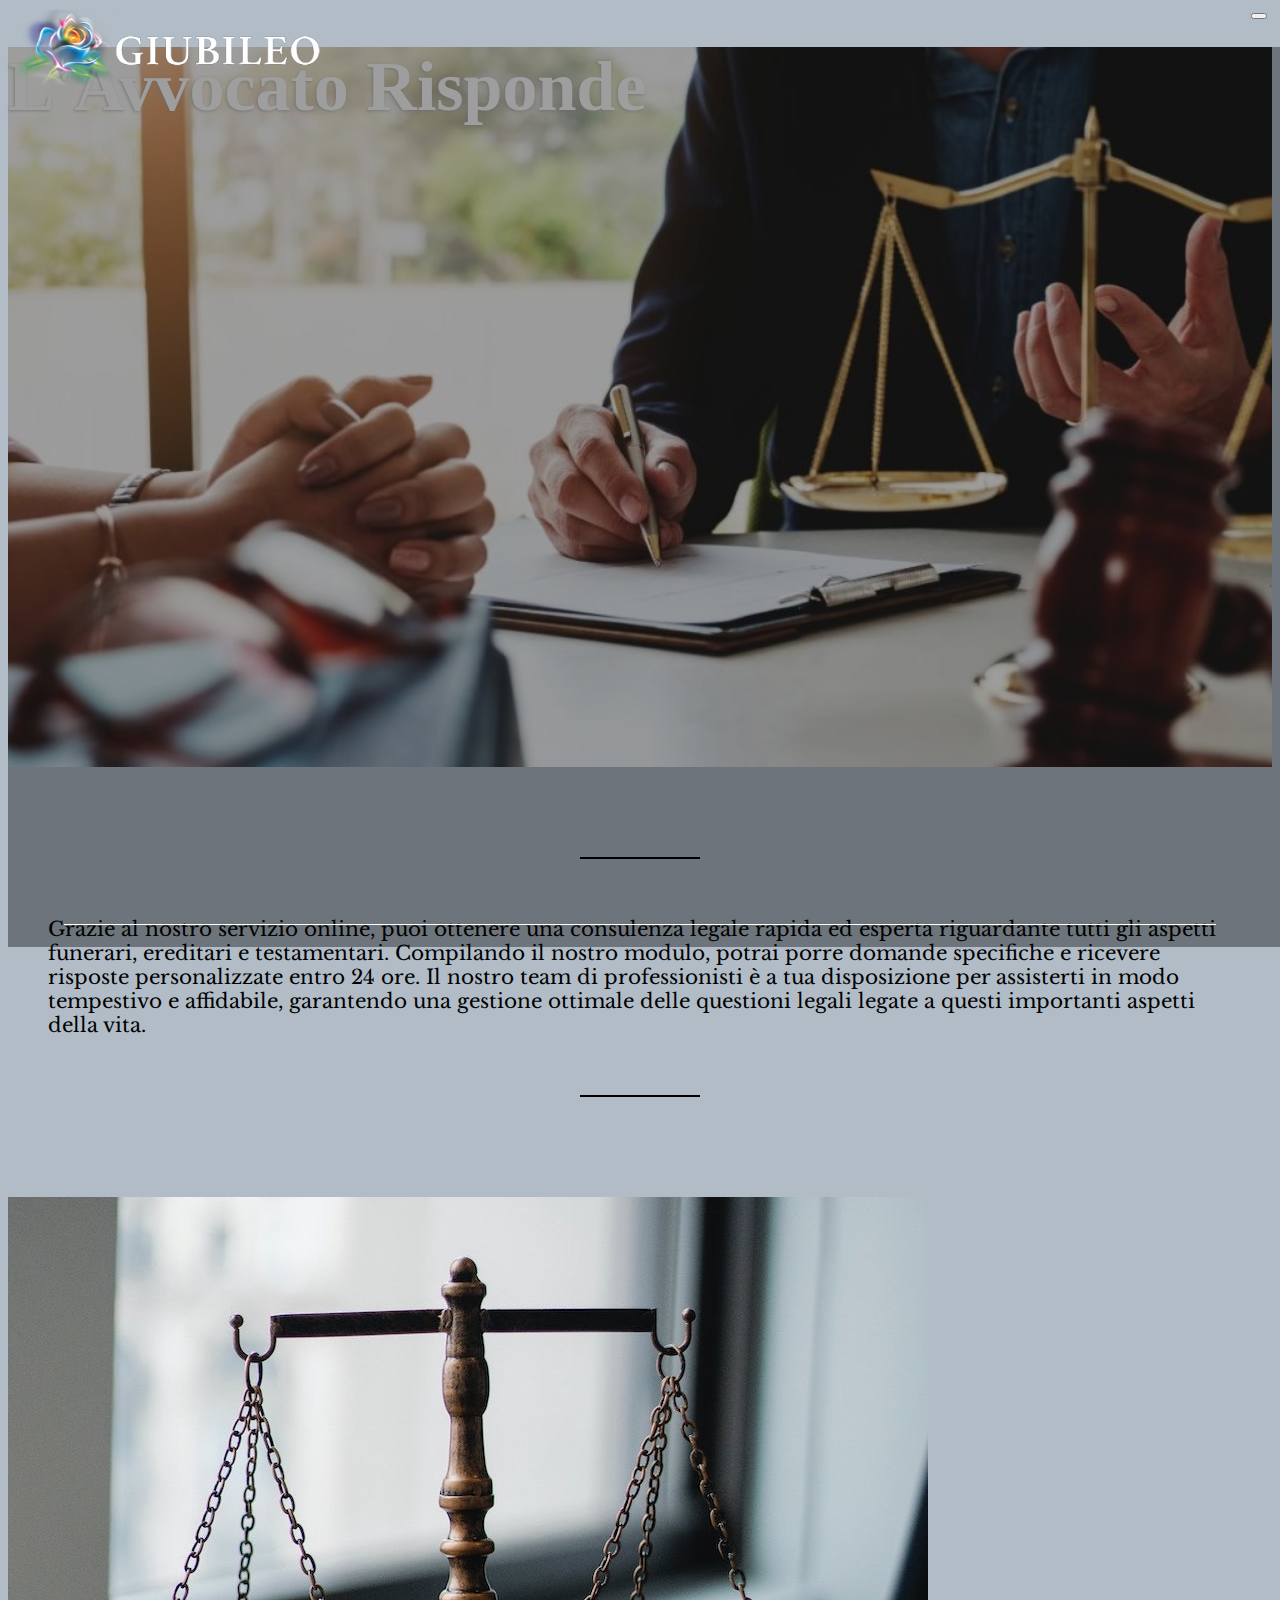
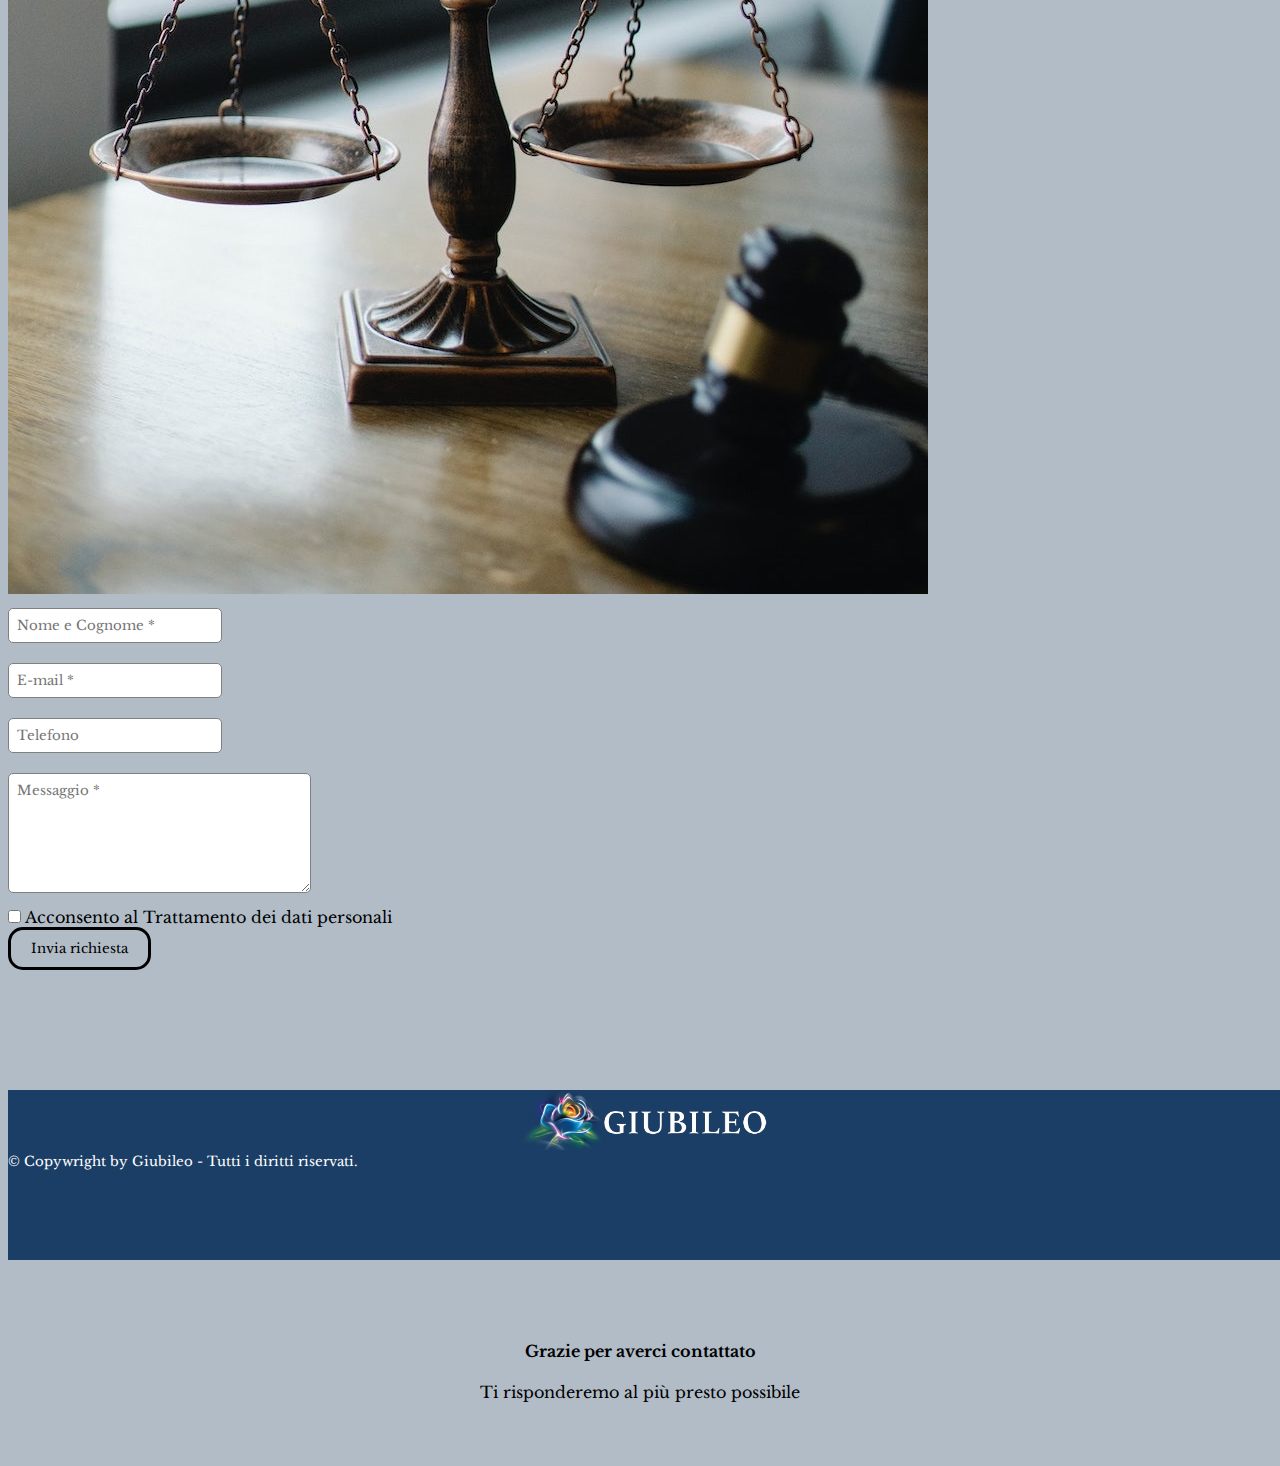
==== commit 0794ee56: "Btn to giubileo.com, new background color" ====
--- a/pages/avvocato.html
+++ b/pages/avvocato.html
@@ -33,15 +33,16 @@
 
             <div class="" id="">
                 <div class="navbar-links ms-auto flex">
-                    <div class="nav-item">
-                        <button id="nav-link-btn" class="nav-link nav-link-btn">Servizi</button>
-                    </div>
-                    <div class="nav-item">
-                        <a class="nav-link" href="./avvocato.html">L'avvocato risponde</a>
-                    </div>
-                    <div class="nav-item dropdown">
-                        <a class="nav-link" href="https://giubileocentanni.it/" target="_blank">Cent'anni</a>
-                    </div>
+                  <div class="nav-item nav-div">
+                    <button id="nav-link-btn" class="nav-link nav-link-btn">Servizi</button>
+                  </div>
+                  <div class="nav-item nav-div">
+                    <a class="nav-link" href="pages/avvocato.html">L'avvocato risponde</a>
+                  </div>
+                  <div class="nav-item nav-div">
+                    <a class="nav-link" href="https://giubileocentanni.it/" target="_blank">Cent'anni</a>
+                  </div>
+                    <a class="nav-item giubileo-btn" href="https://www.giubileo.com/" target="_blank">Giubileo.com</a>
                 </div>
             </div>
         </div>
@@ -173,7 +174,7 @@
                 <div class="modal-body">
                     <button type="button" class="btn-close" data-bs-dismiss="modal" aria-label="Close"></button>
                     <h4 class="mb-3">Grazie per averci contattato</h4>
-                    <p>Risponderemo al più presto possibile</p>
+                    <p>Ti risponderemo al più presto possibile</p>
                 </div>
             </div>
         </div>
@@ -196,4 +197,4 @@
     </script>
 </body>
 
-</html>
+</html>--- a/css/style.min.css
+++ b/css/style.min.css
@@ -1 +1 @@
-:root{--main:#113c66;--main-bg:#fff8e5;--header-color:#fff;--header-bg-color:#1b3e66;--header-bg-color-light:#324b68;--header-bg-color-focus:#1b3e66;--secondary-card-bg:#58789c;--card-transition-bg:0.5s;--card-transition:1s}*{font-family:'Libre Baskerville', serif}html{overflow-x:hidden}body{background-color:var(--main-bg)}.header{overflow:hidden;position:fixed;width:100vw;top:0;left:0;max-height:90px;z-index:999;transition:all 0.6s}.header.scrolled-down{background-color:var(--header-bg-color)}.header .navbar-brand img{height:75px;width:auto;padding:10px}.header .navbar-links{display:flex;justify-content:right;align-items:center}.header .navbar-links .nav-item{display:flex;justify-content:center;align-items:center;transition:all 0.5;background-color:#fff8e500}.header .navbar-links .nav-item:hover .nav-link{text-decoration:underline}.header .navbar-links .nav-item .nav-link-btn{background:none;border:none}.header .navbar-links .nav-item .nav-link{padding:2px 30px;color:var(--header-color);font-size:18px;text-decoration-color:var(--header-color);text-underline-offset:3px}.header .navbar-links .nav-item:first-child,.header .navbar-links .nav-item:last-child{border-right:1px solid var(--header-color);border-left:1px solid var(--header-color)}.submenu{width:50vw;min-width:720px;position:fixed;justify-content:center;top:-500px;left:50%;transform:translateX(-50%);border-bottom-left-radius:4px;border-bottom-right-radius:4px;z-index:990;opacity:0;transition:all 1s;background-color:var(--header-bg-color-light);padding:20px 10px}.submenu .submenu-container{text-align:center;display:flex;justify-content:center;align-items:center;background-color:var(--secondary-card-bg);margin:3px;height:100px;width:100%;padding:5px;transition:all 0.5s;text-decoration:none;color:var(--header-color);font-size:15px}.submenu .submenu-container.submenu-main{font-size:18px}.submenu .submenu-container:hover{background-color:var(--header-bg-color)}.submenu.submenu-open{opacity:1;top:88px}.hero{padding:0px;max-height:80vh;height:80vh;background:center center;background-repeat:no-repeat;background-size:cover}.hero .hero-overlay{width:100%;height:100%;background-color:rgba(0,0,0,0.38);padding:0px;position:absolute}.hero .title{font-family:'Parisienne', cursive;z-index:900;font-size:70px;color:white;text-shadow:-1px 1px 3px darkgrey}.intro-section{position:relative;padding:40px;margin-top:90px}.intro-section:before,.intro-section:after{content:"";transform:translateX(-50%);display:block;width:120px;height:2px;background:#000;left:50%;position:absolute}.intro-section:before{top:0px}.intro-section:after{bottom:0}.intro-section p{font-size:20px}.cards-section .highlight-card{justify-content:end;border:0px;height:400px;background-position:center;background-size:cover;background-repeat:no-repeat;position:relative;text-decoration:none;box-shadow:-4px 4px 5px rgba(0,0,0,0.517);overflow-y:hidden;transition:all var(--card-transition)}.cards-section .highlight-card .card-overlay{position:absolute;bottom:0px;left:0px;background-color:rgba(0,0,0,0.337);height:50%;width:100%;z-index:0;padding:0px;border-radius:inherit;background:#000;background:linear-gradient(0deg, rgba(0,0,0,0.564885) 50%, rgba(252,252,255,0) 100%);transition:all var(--card-transition)}.cards-section .highlight-card .card-content{position:absolute;top:80%;transition:all var(--card-transition);color:white;text-decoration:none}.cards-section .highlight-card .card-content .card-title::after{content:"";transform:translateX(-50%);display:block;width:100px;height:2px;background:white;left:50%;position:relative;bottom:-15px;opacity:0;transition:all var(--card-transition)}.cards-section .highlight-card .card-content .card-description{opacity:0;transition:all var(--card-transition)}.cards-section .highlight-card:hover{box-shadow:-5px 5px 15px rgba(0,0,0,0.665)}.cards-section .highlight-card:hover .card-overlay{height:100%}.cards-section .highlight-card:hover .card-content{top:50%}.cards-section .highlight-card:hover .card-content .card-title::after{opacity:1}.cards-section .highlight-card:hover .card-content .card-description{opacity:1}.cards-section .card-secondary{width:100%;height:200px;color:white;text-decoration:none;display:flex;justify-content:center;align-items:center;padding:25px;transition:all 0.5s;background-color:var(--secondary-card-bg);box-shadow:-4px 4px 5px rgba(0,0,0,0.517)}.cards-section .card-secondary:hover{background-color:var(--header-bg-color)}.cards-section .card-secondary h3{font-size:20px;margin:0px}.lawyer-section .sec-title::after,.centanni-section .sec-title::after{content:"";transform:translateX(-50%);display:block;width:80px;height:2px;background:black;left:50%;position:absolute;bottom:-25px}.lawyer-section .sec-description,.centanni-section .sec-description{text-align:justify}.lawyer-section .sec-btn,.centanni-section .sec-btn{padding:10px 20px;border-radius:15px;border:solid 3px black;transition:all 0.5s;color:black;text-decoration:none}.lawyer-section .sec-btn:hover,.centanni-section .sec-btn:hover{background-color:var(--header-bg-color);border-color:var(--header-bg-color);color:white}.footer{width:100vw;overflow-x:hidden;height:170px;background-color:var(--header-bg-color)}.footer .footer-logo-container{display:flex;justify-content:center;align-items:center}.footer .footer-logo-container:after{content:"";transform:translateX(-50%);display:block;width:90vw;height:1px;background:white;left:50%;position:absolute;bottom:-25px}.footer .footer-logo-container img{height:auto;width:20%;min-width:200px;max-width:300px}.footer small{color:white;margin:auto}.content-section{margin-top:100px}.title-container{position:relative}.title-container:after{content:"";transform:translateX(-50%);display:block;width:100px;height:2px;background:black;left:50%;position:absolute;bottom:-40px}.content-container{margin-top:0px;margin-bottom:80px}.content-container h3{margin-top:50px;margin-bottom:20px}.lawyer-form input,.lawyer-form textarea{margin:10px 0px;padding:8px;border-radius:5px;border:1px solid gray}.lawyer-form input:focus-visible,.lawyer-form input:focus,.lawyer-form input:active,.lawyer-form textarea:focus-visible,.lawyer-form textarea:focus,.lawyer-form textarea:active{border-color:none;outline:var(--header-bg-color) solid 2px}.lawyer-form #privacy-check:focus-visible,.lawyer-form #privacy-check:focus,.lawyer-form #privacy-check:active{outline:none !important}.lawyer-form .privacy-check-label,.lawyer-form #privacy-check{cursor:pointer}.lawyer-form .sec-btn{padding:10px 20px;border-radius:15px;border:solid 3px black;transition:all 0.5s;color:black;text-decoration:none;background:none}.lawyer-form .sec-btn:hover{background-color:var(--header-bg-color);border-color:var(--header-bg-color);color:white}#thankyou-modal .modal-body{padding:40px;padding-top:60px;text-align:center}#thankyou-modal .btn-close{position:absolute;right:1em;top:1em}
+:root{--main:#113c66;--main-bg:#b1bcc7;--header-color:#fff;--header-bg-color:#1b3e66;--header-bg-color-light:#324b68;--header-bg-color-focus:#1b3e66;--secondary-card-bg:#58789c;--card-transition-bg:0.5s;--card-transition:1s}*{font-family:'Libre Baskerville', serif}html{overflow-x:hidden}body{background-color:var(--main-bg)}.header{overflow:hidden;position:fixed;width:100vw;top:0;left:0;max-height:90px;z-index:999;transition:all 0.6s}.header.scrolled-down{background-color:var(--header-bg-color)}.header .navbar-brand img{height:75px;width:auto;padding:10px}.header .navbar-links{display:flex;justify-content:right;align-items:center}.header .navbar-links .nav-item{display:flex;justify-content:center;align-items:center;transition:all 0.5;background-color:#fff8e500}.header .navbar-links .nav-item:hover .nav-link{text-decoration:underline}.header .navbar-links .nav-item .nav-link-btn{background:none;border:none}.header .navbar-links .nav-item .nav-link{padding:2px 30px;color:var(--header-color);font-size:18px;text-decoration-color:var(--header-color);text-underline-offset:3px}.header .navbar-links .nav-item:first-child{border-right:1px solid var(--header-color);border-left:1px solid var(--header-color)}.header .navbar-links .nav-item:nth-last-child(2){border-left:1px solid var(--header-color)}.header .navbar-links .nav-item.giubileo-btn{background-color:white;font-size:18px;padding:10px 30px;border-radius:10px;color:var(--main);text-decoration:none;margin-left:6px}.submenu{width:50vw;min-width:720px;position:fixed;justify-content:center;top:-500px;left:50%;transform:translateX(-50%);border-bottom-left-radius:4px;border-bottom-right-radius:4px;z-index:990;opacity:0;transition:all 1s;background-color:var(--header-bg-color-light);padding:20px 10px}.submenu .submenu-container{text-align:center;display:flex;justify-content:center;align-items:center;background-color:var(--secondary-card-bg);margin:3px;height:100px;width:100%;padding:5px;transition:all 0.5s;text-decoration:none;color:var(--header-color);font-size:15px}.submenu .submenu-container.submenu-main{font-size:18px}.submenu .submenu-container:hover{background-color:var(--header-bg-color)}.submenu.submenu-open{opacity:1;top:88px}.hero{padding:0px;max-height:80vh;height:80vh;background:center center;background-repeat:no-repeat;background-size:cover}.hero .hero-overlay{width:100%;height:100%;background-color:rgba(0,0,0,0.38);padding:0px;position:absolute}.hero .title{font-family:'Roboto Serif', serif;z-index:900;font-size:70px;color:white;text-shadow:-1px 1px 3px #a9a9a9a3}.intro-section{position:relative;padding:40px;margin-top:90px}.intro-section:before,.intro-section:after{content:"";transform:translateX(-50%);display:block;width:120px;height:2px;background:#000;left:50%;position:absolute}.intro-section:before{top:0px}.intro-section:after{bottom:0}.intro-section p{font-size:20px}.cards-section .highlight-card{justify-content:end;border:0px;height:400px;background-position:center;background-size:cover;background-repeat:no-repeat;position:relative;text-decoration:none;box-shadow:-4px 4px 5px rgba(0,0,0,0.517);overflow-y:hidden;transition:all var(--card-transition)}.cards-section .highlight-card .card-overlay{position:absolute;bottom:0px;left:0px;background-color:rgba(0,0,0,0.337);height:50%;width:100%;z-index:0;padding:0px;border-radius:inherit;background:#000;background:linear-gradient(0deg, rgba(0,0,0,0.564885) 50%, rgba(252,252,255,0) 100%);transition:all var(--card-transition)}.cards-section .highlight-card .card-content{position:absolute;top:80%;transition:all var(--card-transition);color:white;text-decoration:none}.cards-section .highlight-card .card-content .card-title::after{content:"";transform:translateX(-50%);display:block;width:100px;height:2px;background:white;left:50%;position:relative;bottom:-15px;opacity:0;transition:all var(--card-transition)}.cards-section .highlight-card .card-content .card-description{opacity:0;transition:all var(--card-transition)}.cards-section .highlight-card:hover{box-shadow:-5px 5px 15px rgba(0,0,0,0.665)}.cards-section .highlight-card:hover .card-overlay{height:100%}.cards-section .highlight-card:hover .card-content{top:50%}.cards-section .highlight-card:hover .card-content .card-title::after{opacity:1}.cards-section .highlight-card:hover .card-content .card-description{opacity:1}.cards-section .card-secondary{width:100%;height:200px;color:white;text-decoration:none;display:flex;justify-content:center;align-items:center;padding:25px;transition:all 0.5s;background-color:var(--secondary-card-bg);box-shadow:-4px 4px 5px rgba(0,0,0,0.517)}.cards-section .card-secondary:hover{background-color:var(--header-bg-color)}.cards-section .card-secondary h3{font-size:20px;margin:0px}.lawyer-section .sec-title::after,.centanni-section .sec-title::after{content:"";transform:translateX(-50%);display:block;width:80px;height:2px;background:black;left:50%;position:absolute;bottom:-25px}.lawyer-section .sec-description,.centanni-section .sec-description{text-align:justify}.lawyer-section .sec-btn,.centanni-section .sec-btn{padding:10px 20px;border-radius:15px;border:solid 3px black;transition:all 0.5s;color:black;text-decoration:none}.lawyer-section .sec-btn:hover,.centanni-section .sec-btn:hover{background-color:var(--header-bg-color);border-color:var(--header-bg-color);color:white}.footer{width:100vw;overflow-x:hidden;height:170px;background-color:var(--header-bg-color);margin-top:120px}.footer .footer-logo-container{display:flex;justify-content:center;align-items:center}.footer .footer-logo-container:after{content:"";transform:translateX(-50%);display:block;width:90vw;height:1px;background:white;left:50%;position:absolute;bottom:-25px}.footer .footer-logo-container img{height:auto;width:20%;min-width:200px;max-width:300px}.footer small{color:white;margin:auto}.content-section{margin-top:100px}.title-container{position:relative}.title-container:after{content:"";transform:translateX(-50%);display:block;width:100px;height:2px;background:black;left:50%;position:absolute;bottom:-40px}.content-container{margin-top:0px;margin-bottom:80px}.content-container h3{margin-top:50px;margin-bottom:20px}.lawyer-form input,.lawyer-form textarea{margin:10px 0px;padding:8px;border-radius:5px;border:1px solid gray}.lawyer-form input:focus-visible,.lawyer-form input:focus,.lawyer-form input:active,.lawyer-form textarea:focus-visible,.lawyer-form textarea:focus,.lawyer-form textarea:active{border-color:none;outline:var(--header-bg-color) solid 2px}.lawyer-form #privacy-check:focus-visible,.lawyer-form #privacy-check:focus,.lawyer-form #privacy-check:active{outline:none !important}.lawyer-form .privacy-check-label,.lawyer-form #privacy-check{cursor:pointer}.lawyer-form .sec-btn{padding:10px 20px;border-radius:15px;border:solid 3px black;transition:all 0.5s;color:black;text-decoration:none;background:none}.lawyer-form .sec-btn:hover{background-color:var(--header-bg-color);border-color:var(--header-bg-color);color:white}#thankyou-modal .modal-body{padding:40px;padding-top:60px;text-align:center}#thankyou-modal .btn-close{position:absolute;right:1em;top:1em}
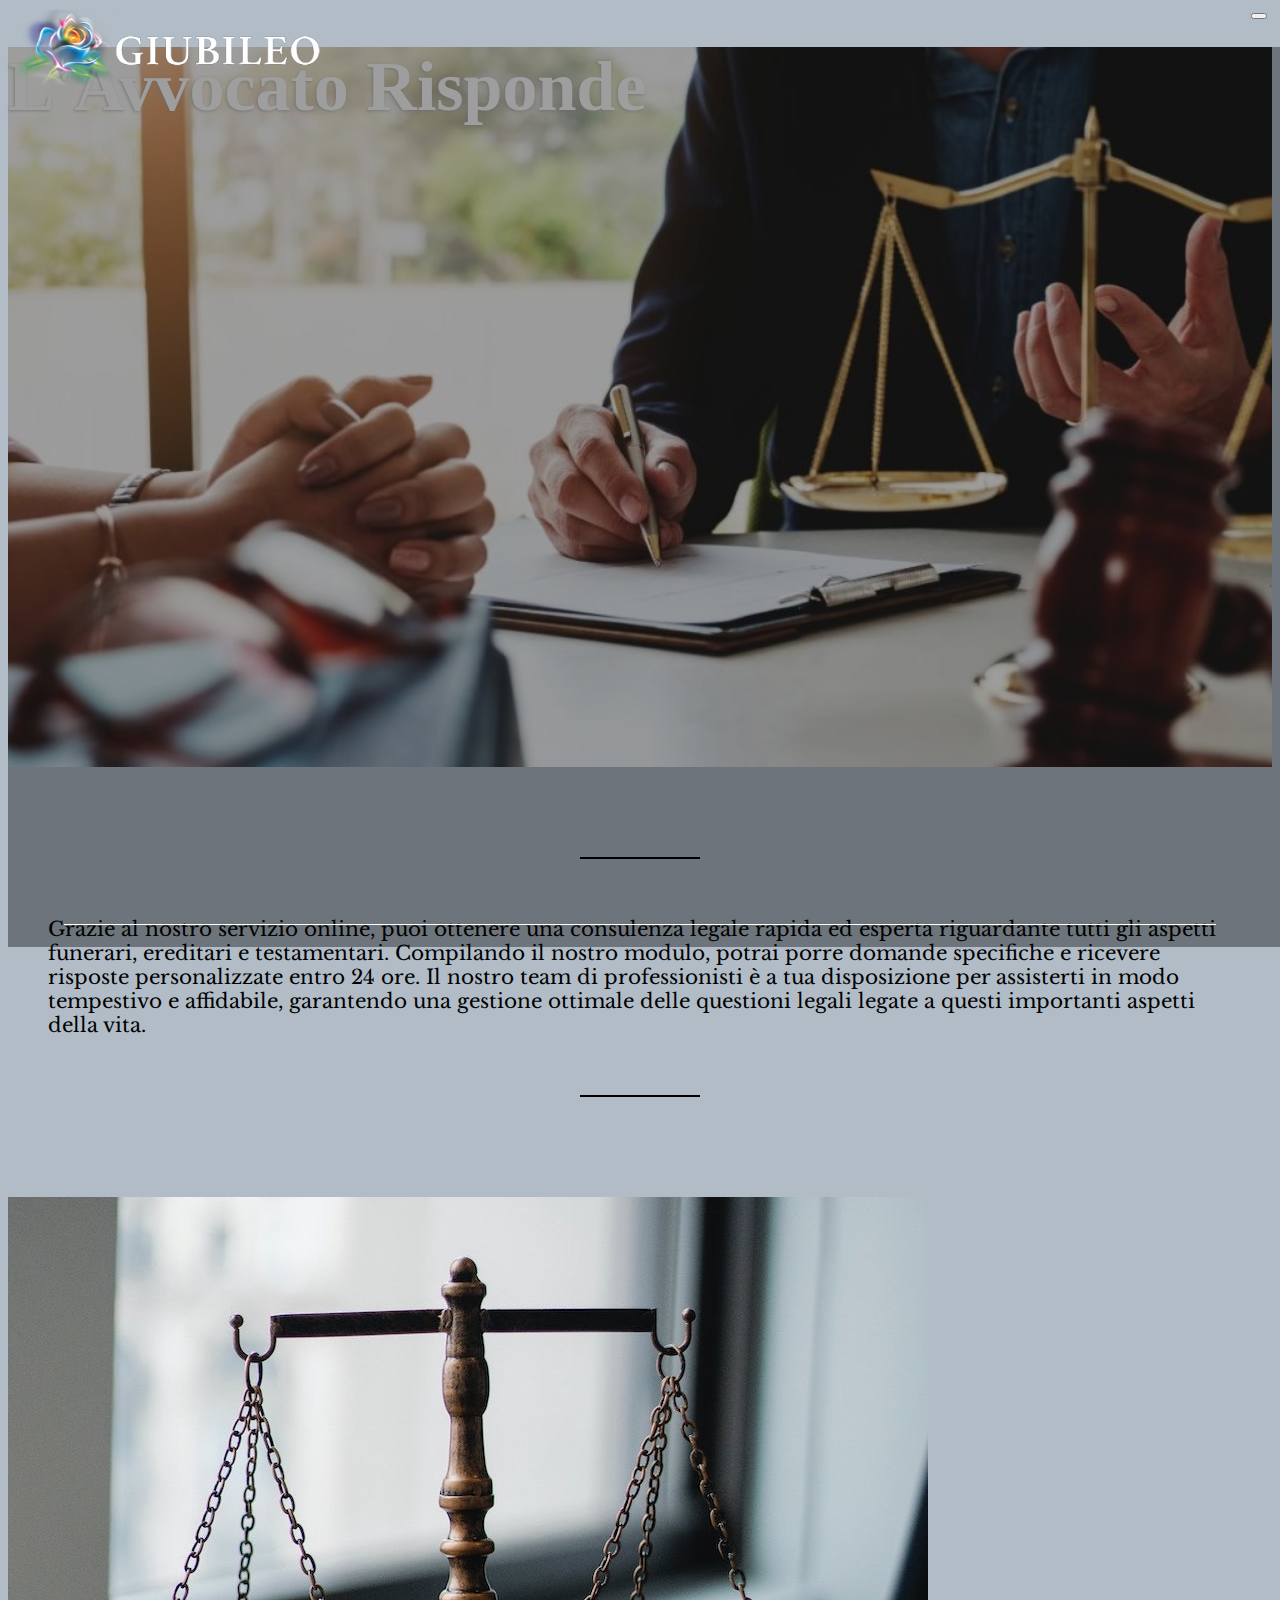
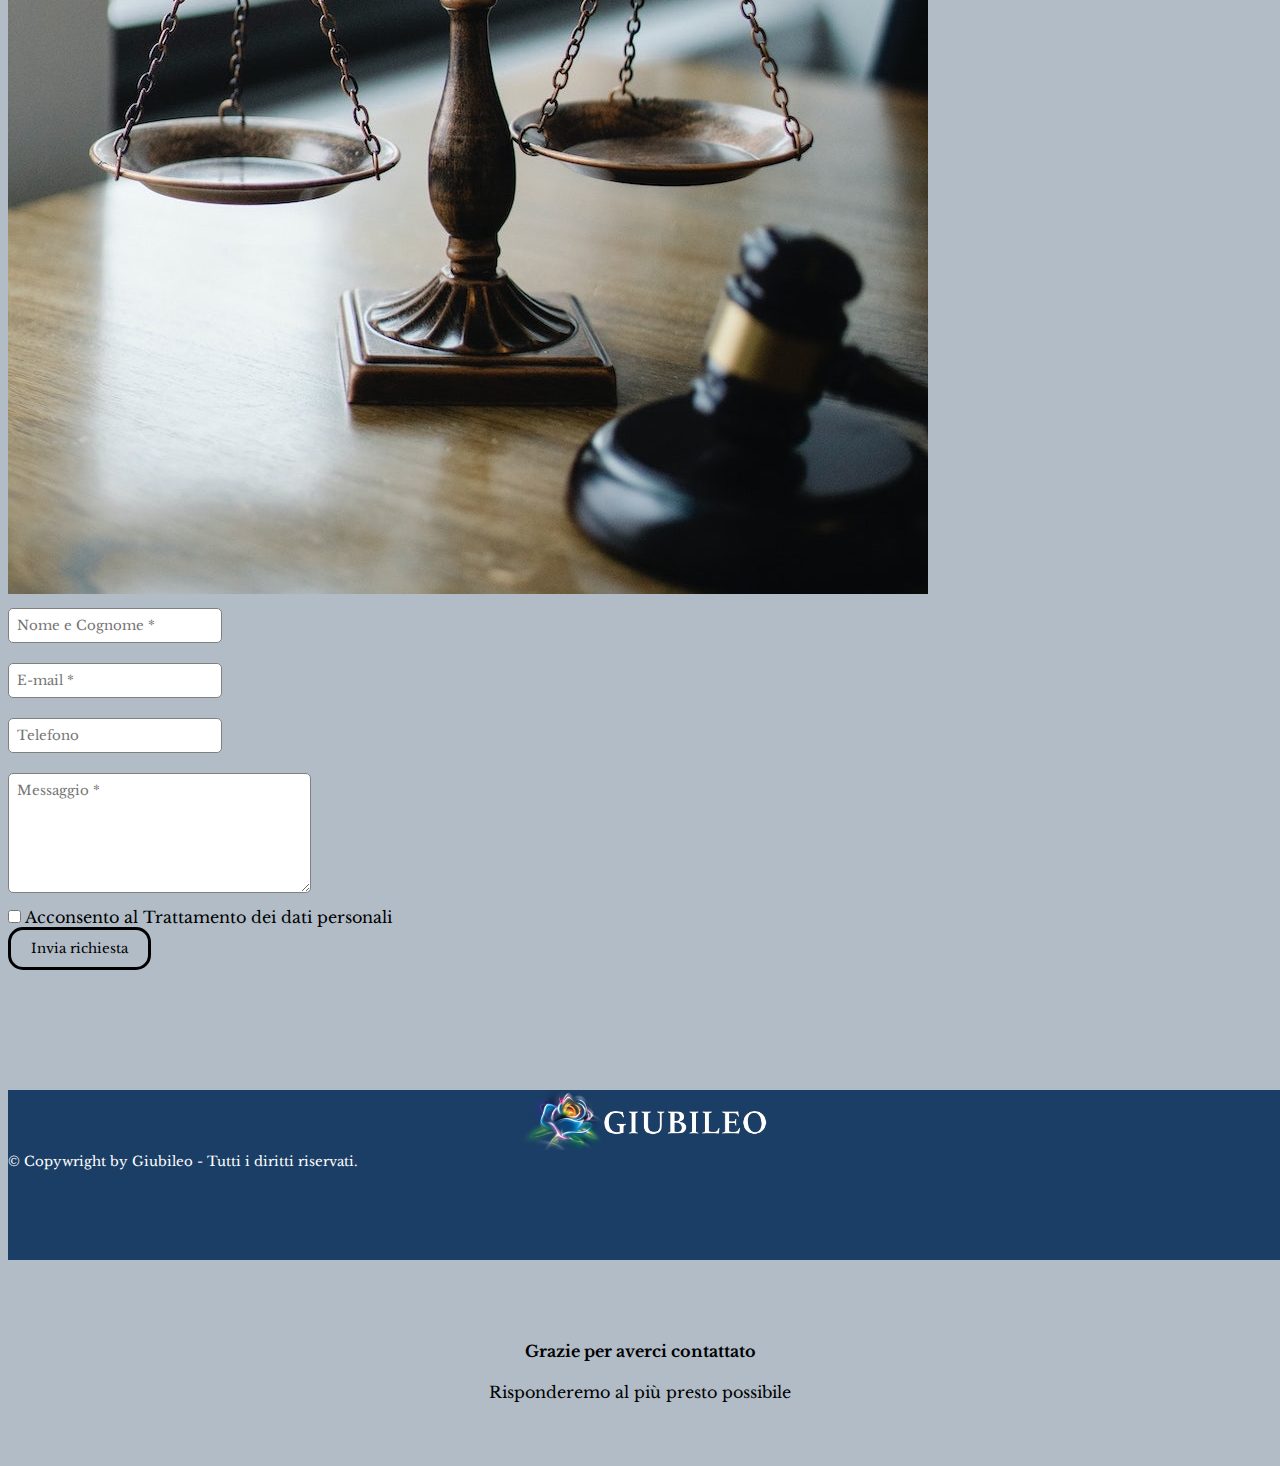
==== commit 7cf25618: "Merge pull request #10 from federico-palma/develop" ====
--- a/pages/avvocato.html
+++ b/pages/avvocato.html
@@ -174,7 +174,7 @@
                 <div class="modal-body">
                     <button type="button" class="btn-close" data-bs-dismiss="modal" aria-label="Close"></button>
                     <h4 class="mb-3">Grazie per averci contattato</h4>
-                    <p>Ti risponderemo al più presto possibile</p>
+                    <p>Risponderemo al più presto possibile</p>
                 </div>
             </div>
         </div>
@@ -197,4 +197,4 @@
     </script>
 </body>
 
-</html>+</html>
